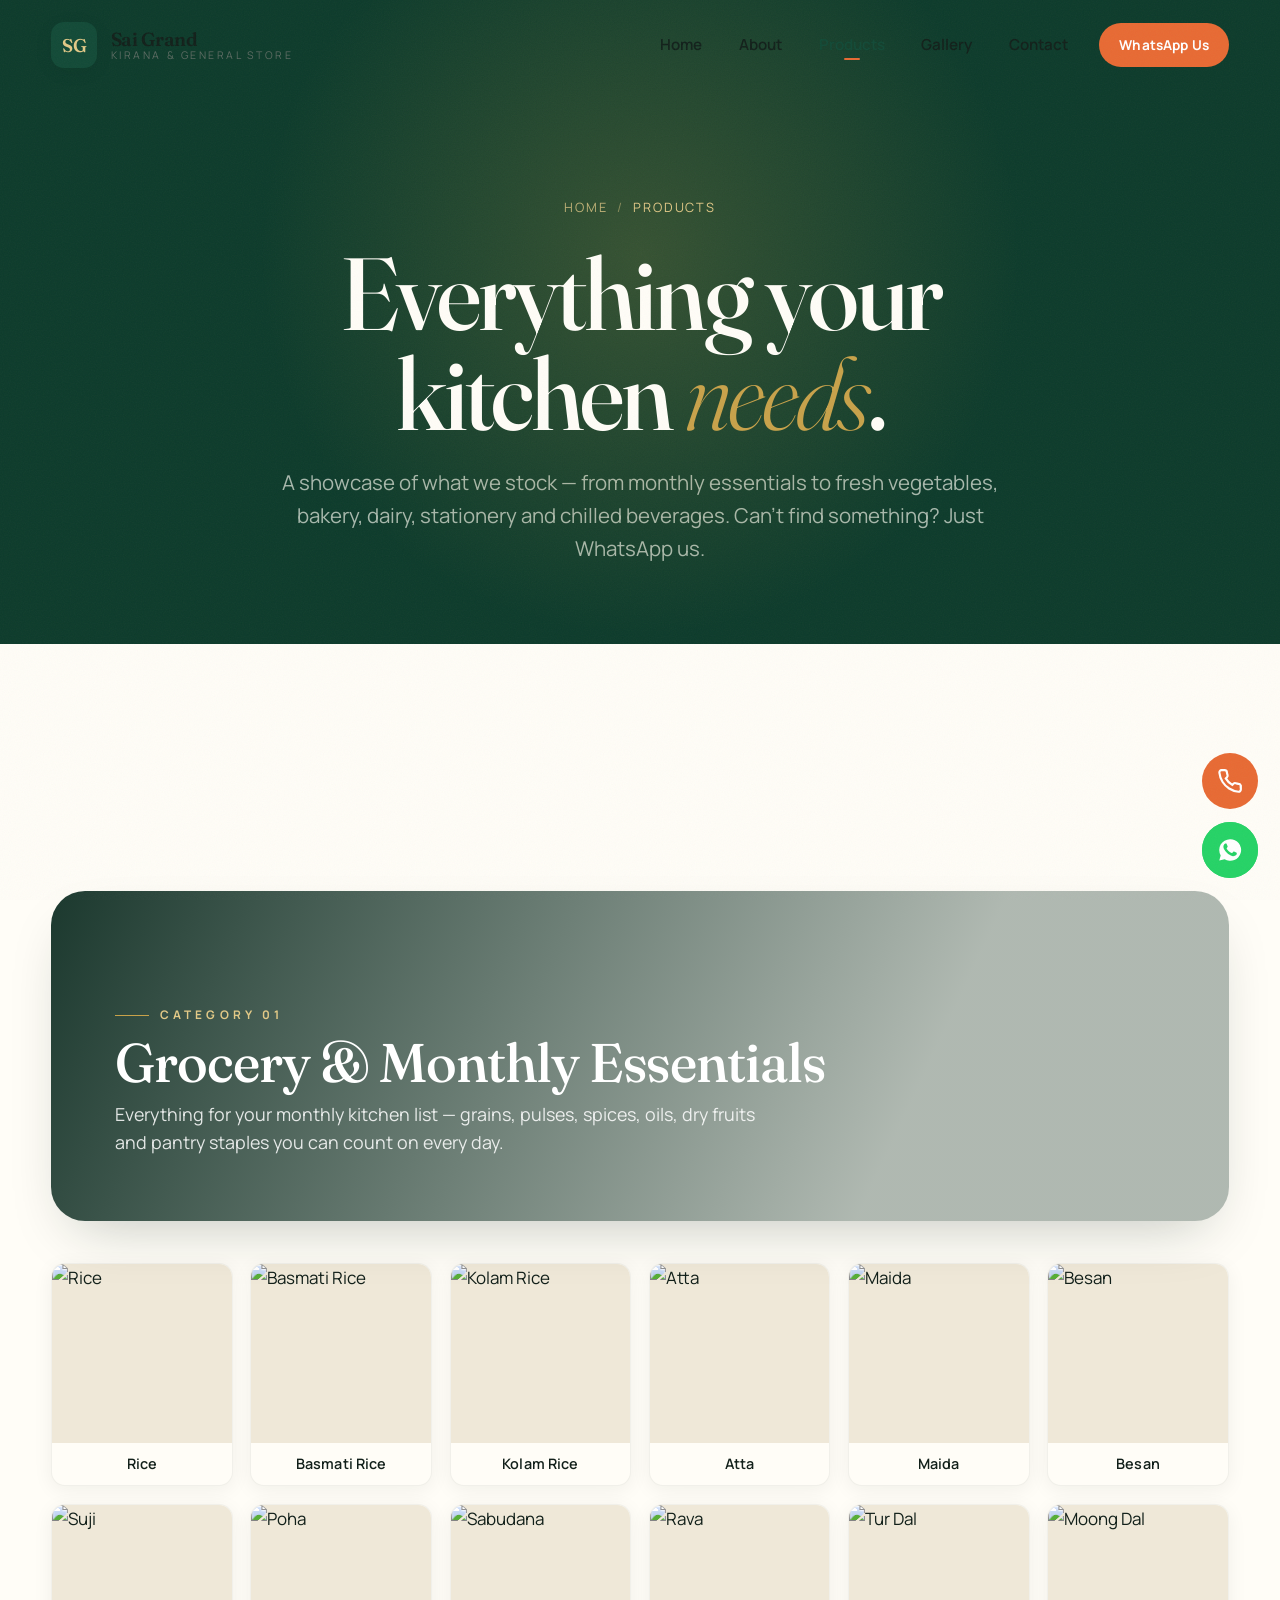
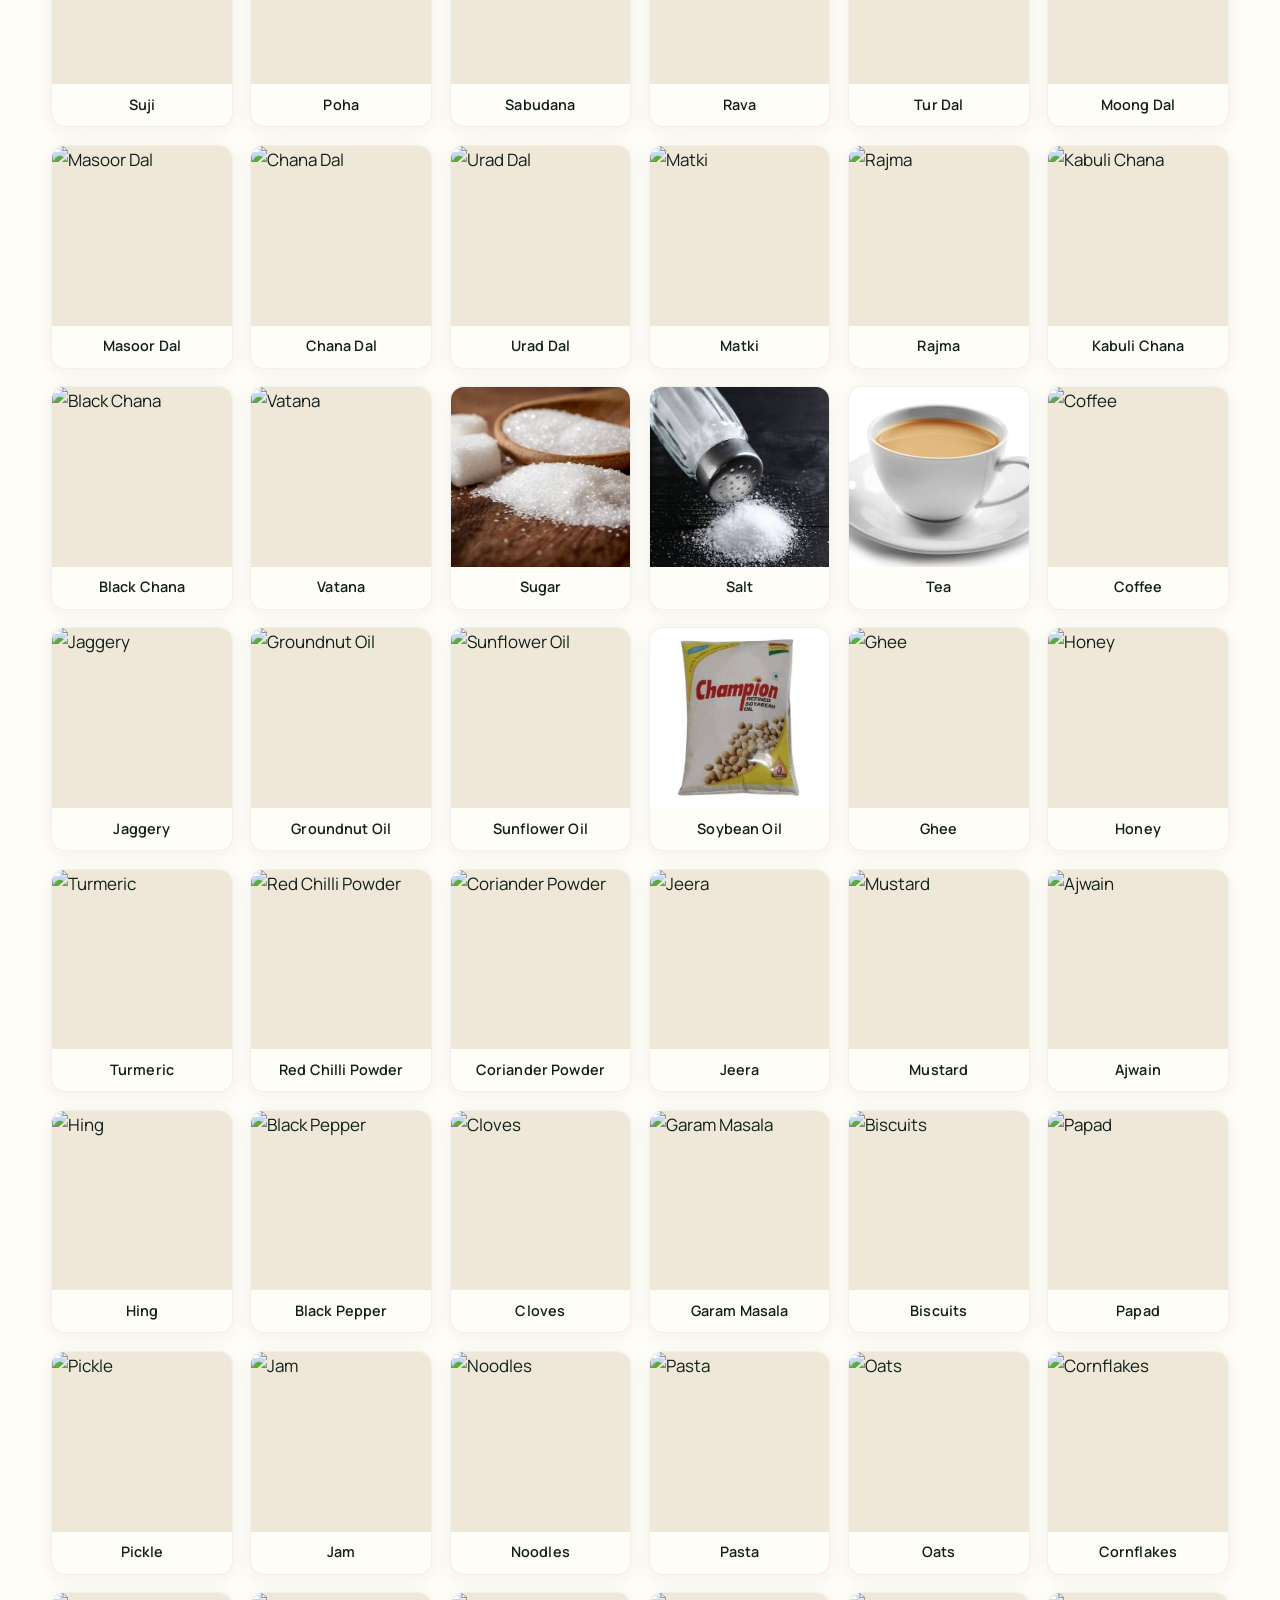
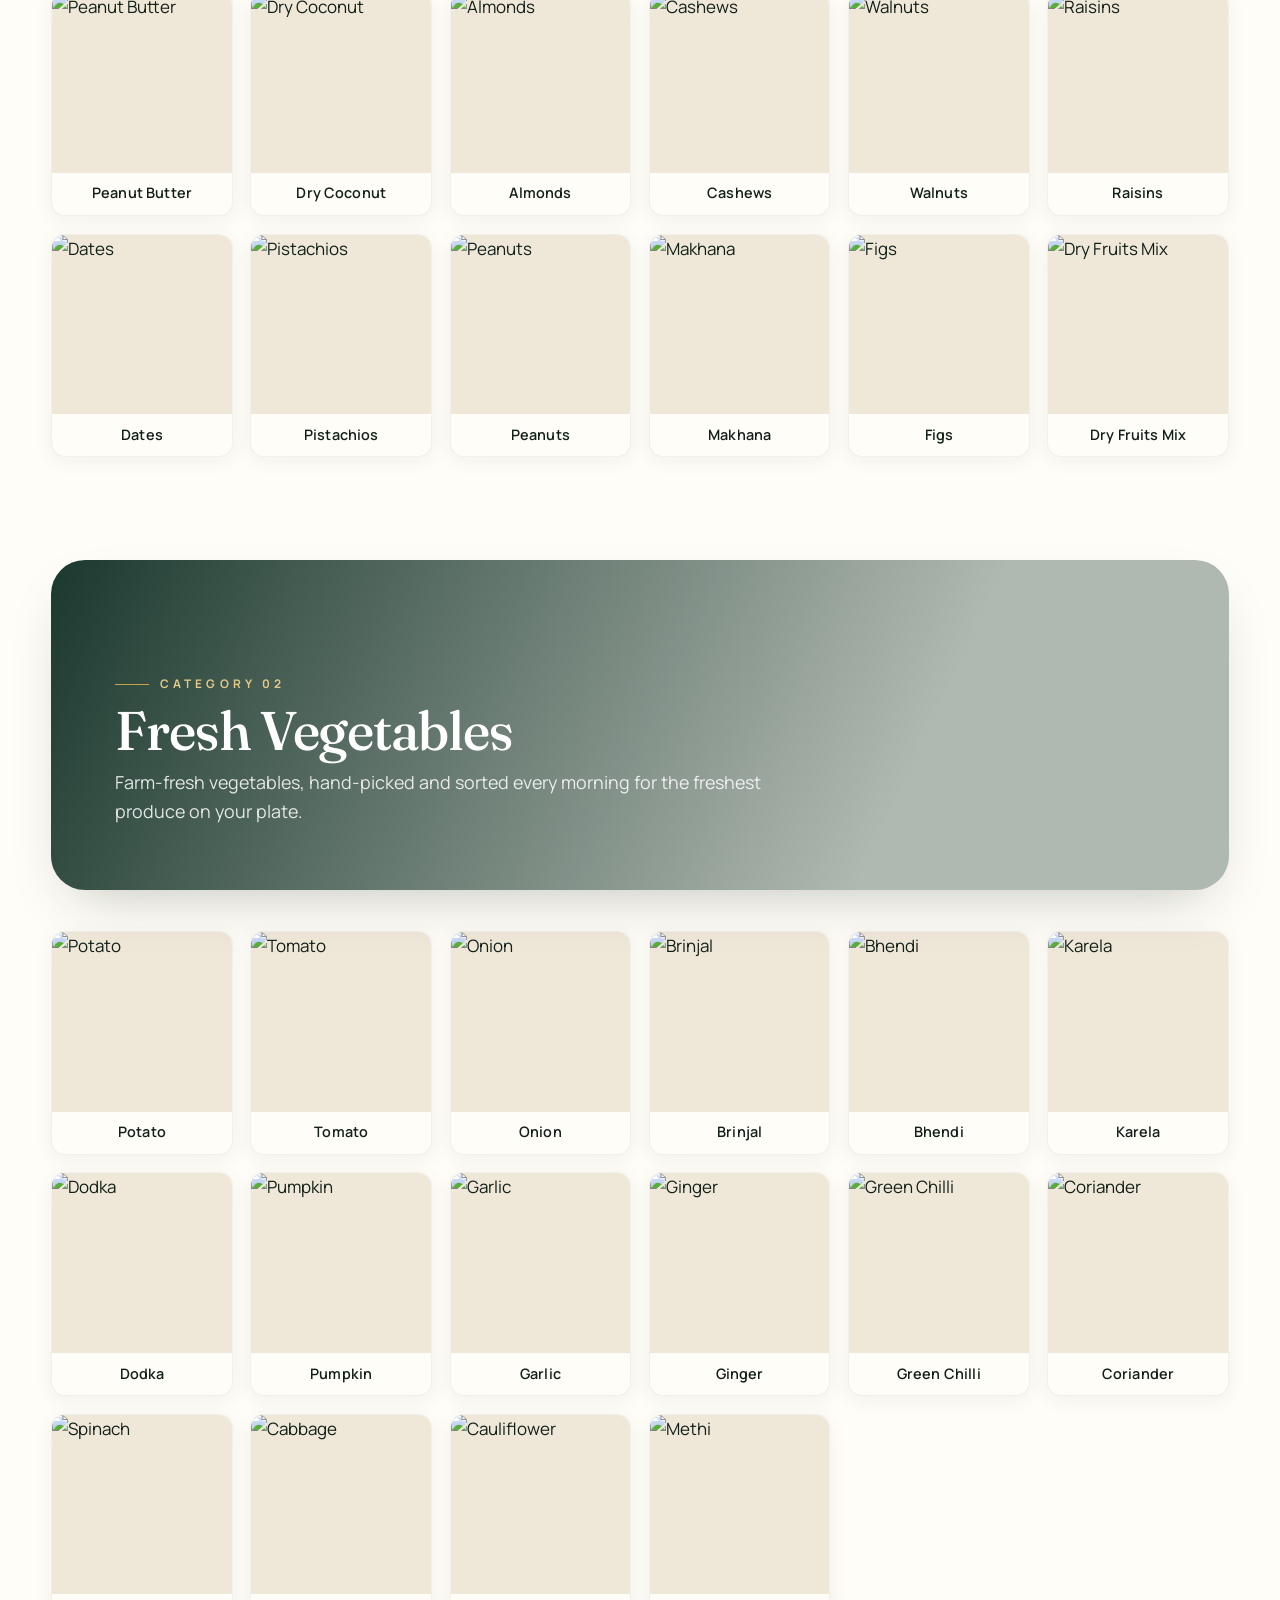
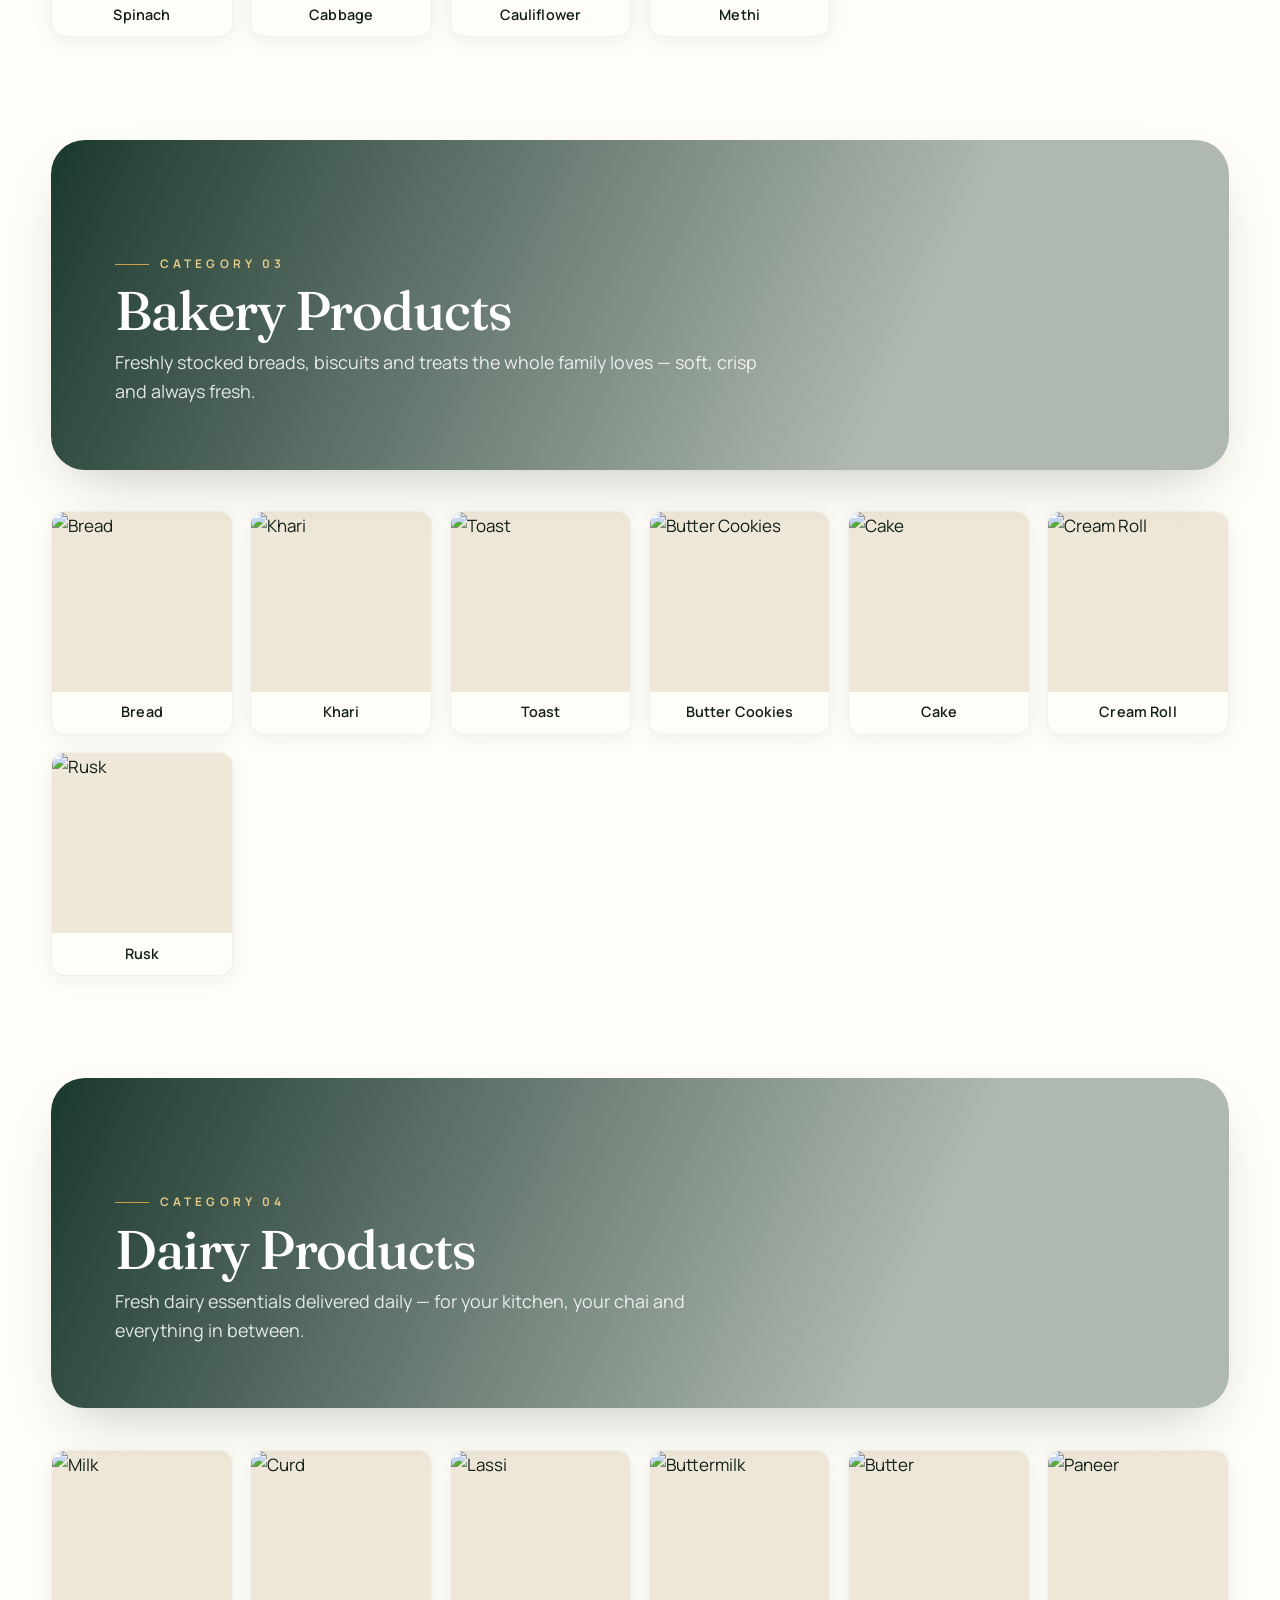
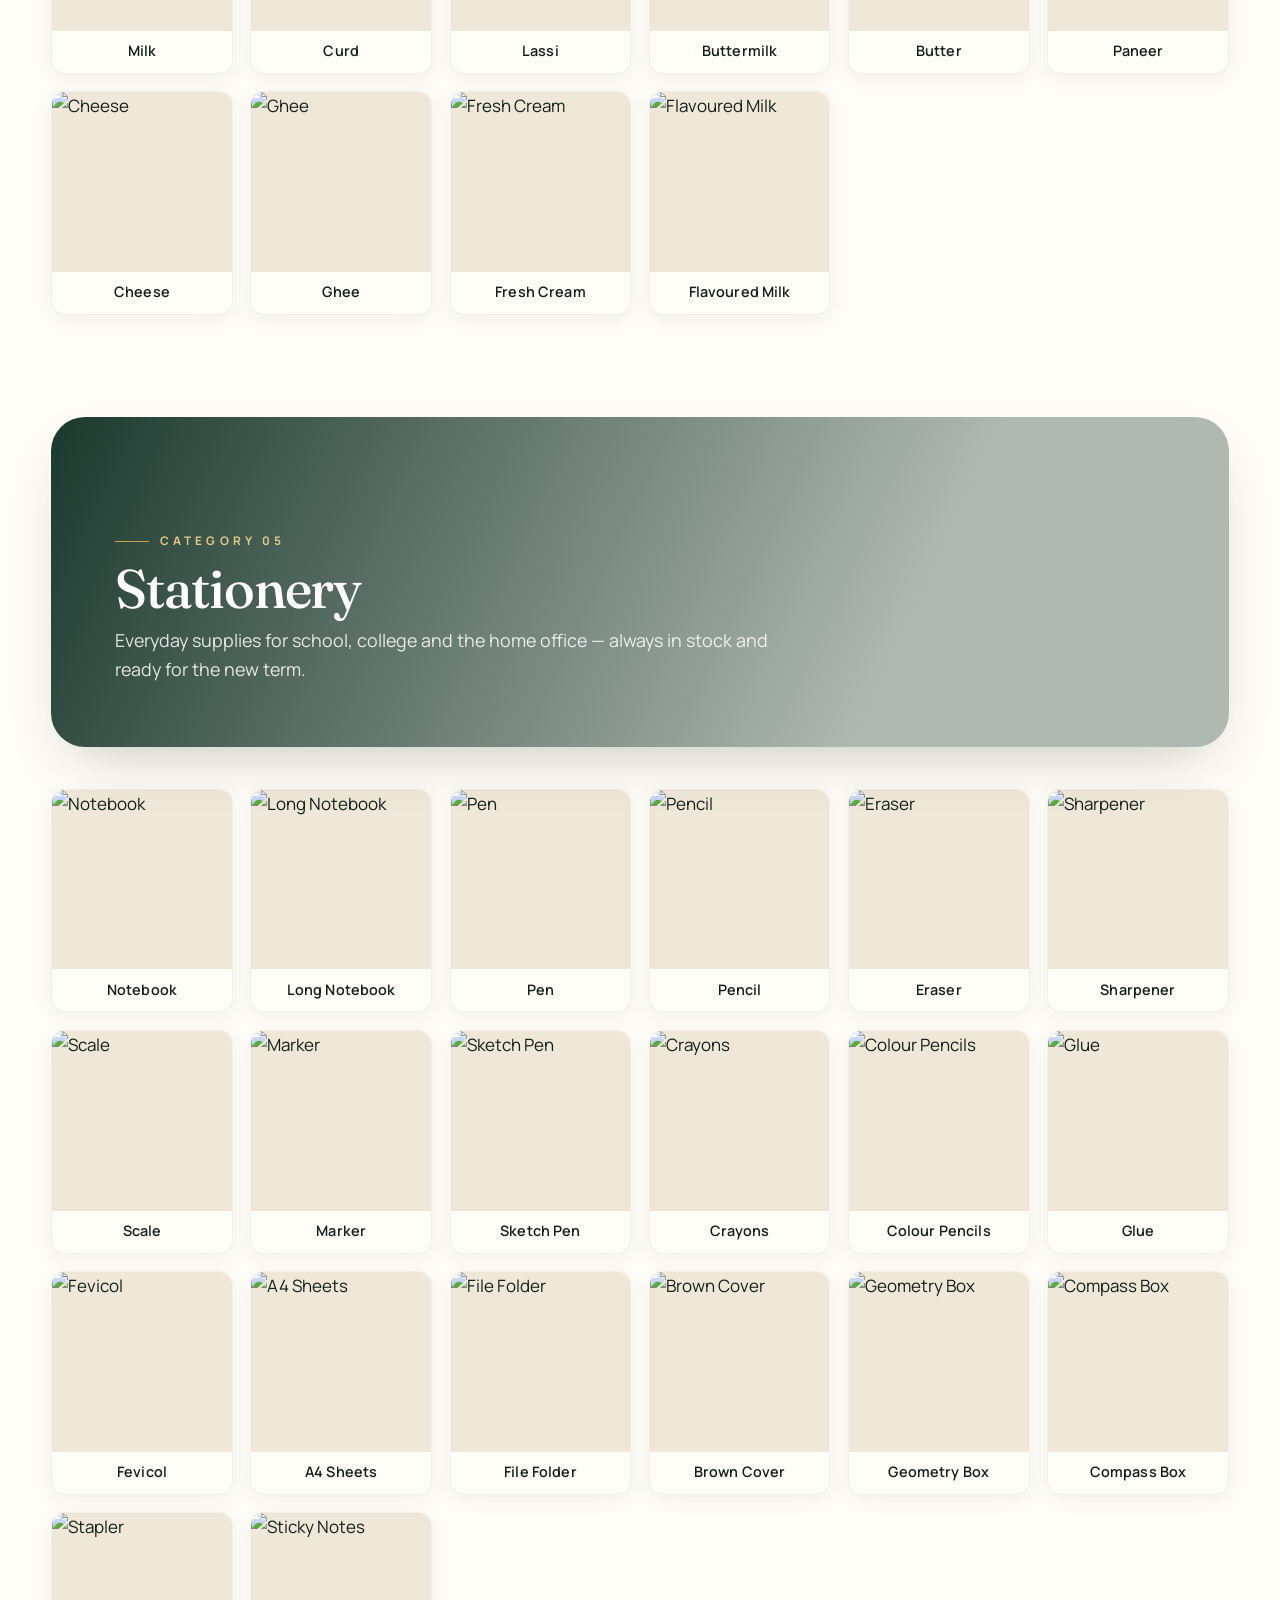
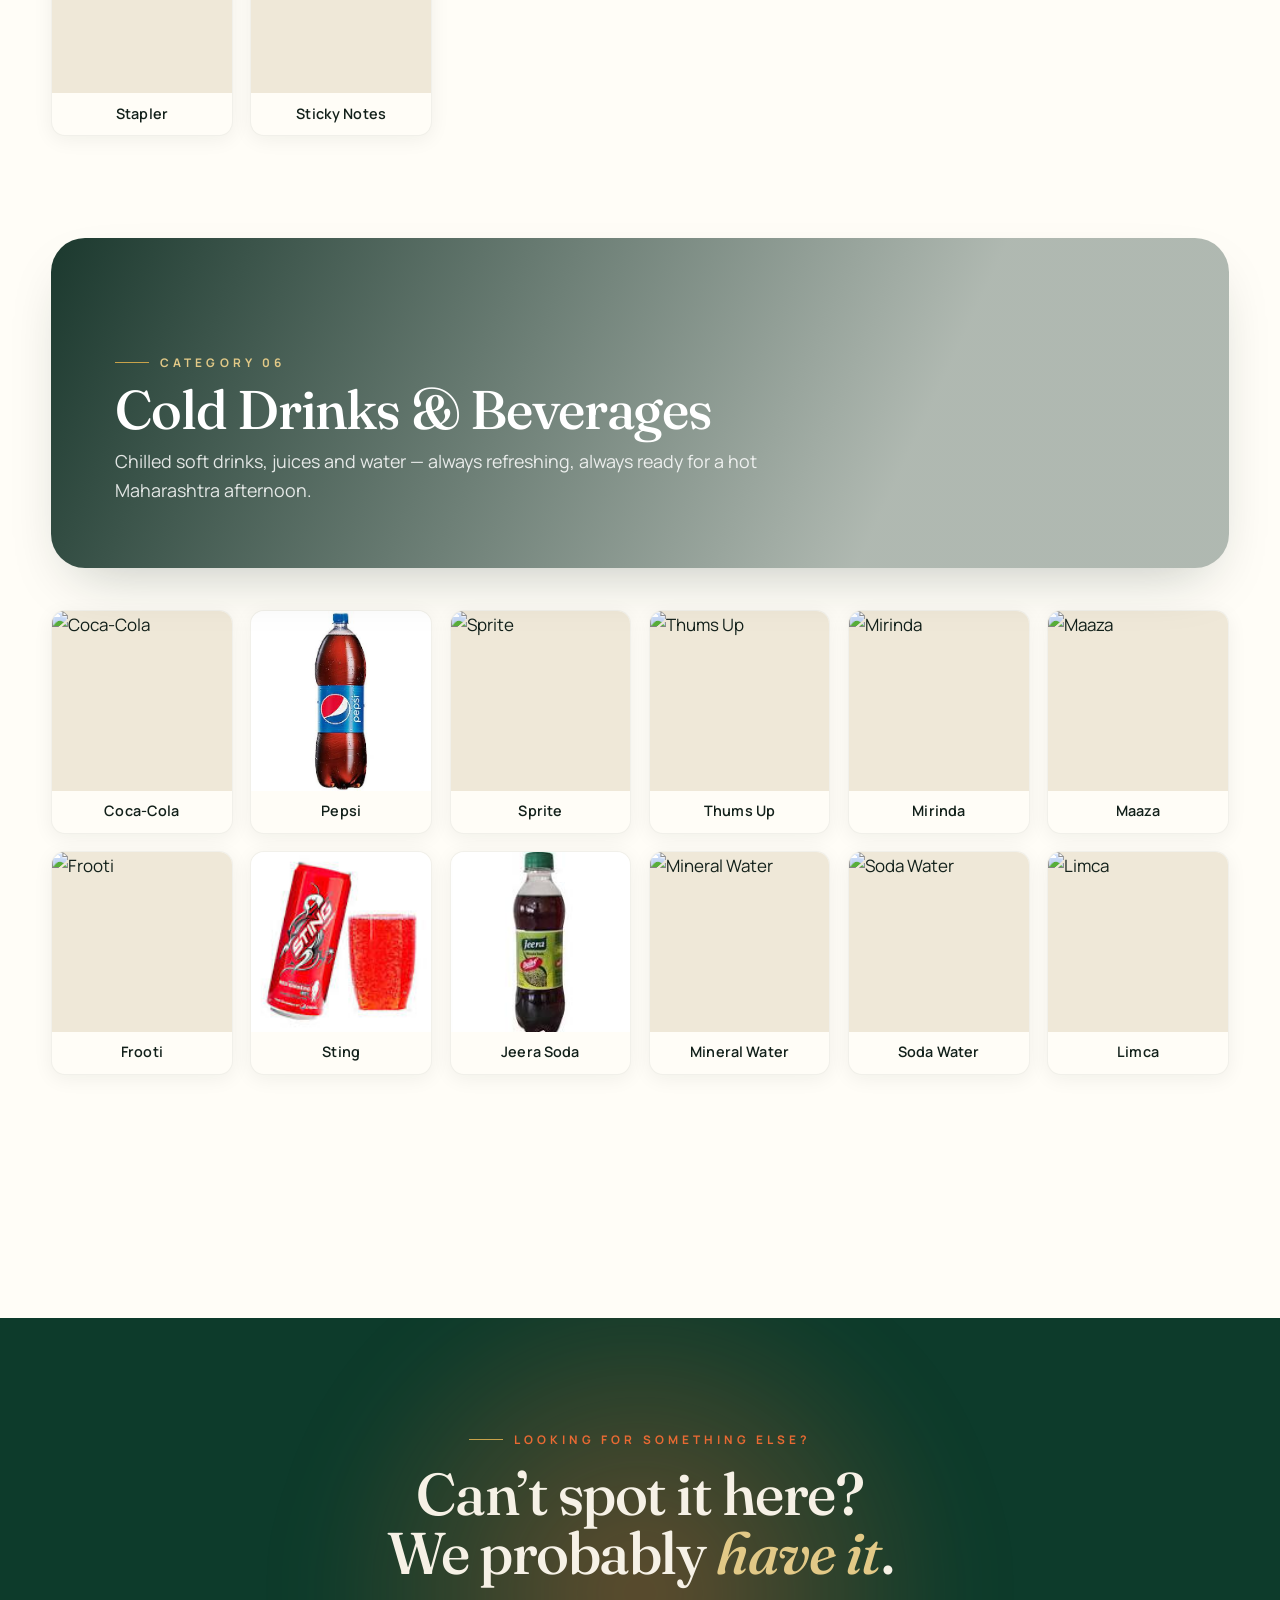
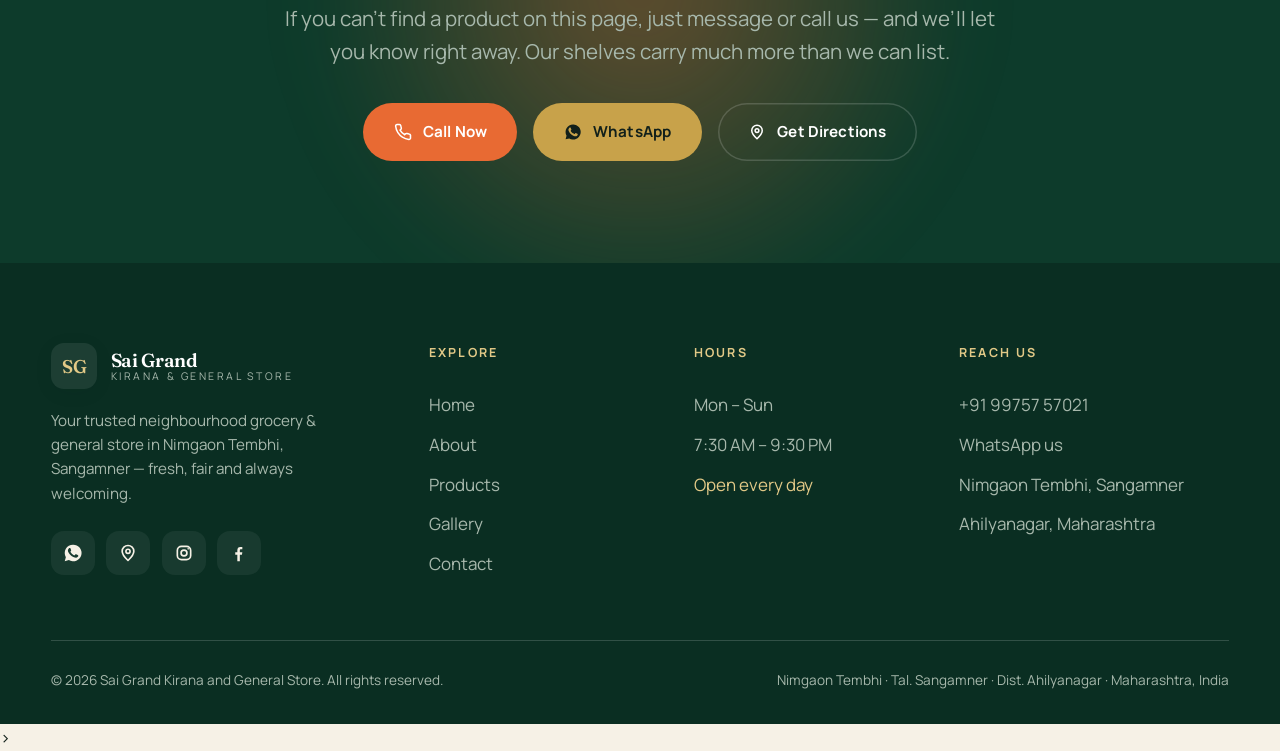
==== products.html @ e2edb41d "Initial commit - Sai Grand Kirana website" ====
<!DOCTYPE html>
<html lang="en">
<head>
<meta charset="UTF-8" />
<meta name="viewport" content="width=device-width, initial-scale=1.0" />
<title>Products | Groceries, Vegetables, Bakery, Dairy, Stationery & Beverages — Sai Grand Kirana</title>
<meta name="description" content="Browse the full range at Sai Grand Kirana and General Store, Nimgaon Tembhi, Sangamner — grocery & monthly essentials, fresh vegetables, bakery, dairy, stationery and cold drinks. Showcase only, no online ordering — call or WhatsApp +91 99757 57021." />
<meta name="theme-color" content="#0d3b2b" />
<link rel="canonical" href="https://premium-kirana-7.preview.emergentagent.com/products.html" />
<meta property="og:title" content="Products — Sai Grand Kirana and General Store" />
<meta property="og:description" content="Grocery, fresh vegetables, bakery, dairy, stationery and beverages — all under one roof." />
<meta property="og:image" content="https://images.unsplash.com/photo-1621956838481-f8f616950454?w=1100&q=80" />
<link rel="icon" href="data:image/svg+xml,%3Csvg xmlns='http://www.w3.org/2000/svg' viewBox='0 0 100 100'%3E%3Crect width='100' height='100' rx='24' fill='%23124a37'/%3E%3Ctext x='50' y='68' font-family='Georgia' font-size='52' fill='%23e2c987' text-anchor='middle'%3ES%3C/text%3E%3C/svg%3E" />
<link rel="preconnect" href="https://fonts.googleapis.com" />
<link rel="preconnect" href="https://fonts.gstatic.com" crossorigin />
<link href="https://fonts.googleapis.com/css2?family=Fraunces:ital,opsz,wght@0,9..144,300..700;1,9..144,300..600&family=Manrope:wght@300;400;500;600;700;800&display=swap" rel="stylesheet" />
<link rel="stylesheet" href="css/style.css?v=8" />
</head>
<body>
<header class="nav" id="nav">
  <div class="nav__inner container">
    <a class="brand" href="index.html" data-testid="brand-logo"><span class="brand__mark">SG</span><span class="brand__text"><b>Sai Grand</b><em>Kirana &amp; General Store</em></span></a>
    <nav class="nav__links" id="navLinks" data-testid="nav-links">
      <a href="index.html" data-testid="nav-home">Home</a>
      <a href="about.html" data-testid="nav-about">About</a>
      <a href="products.html" class="active" data-testid="nav-products">Products</a>
      <a href="gallery.html" data-testid="nav-gallery">Gallery</a>
      <a href="contact.html" data-testid="nav-contact">Contact</a>
      <a class="btn btn--sm btn--accent nav__cta" href="https://wa.me/919975757021" target="_blank" rel="noopener" data-testid="nav-whatsapp">WhatsApp Us</a>
    </nav>
    <button class="nav__toggle" id="navToggle" aria-label="Toggle menu" data-testid="nav-toggle"><span></span><span></span><span></span></button>
  </div>
</header>

<div id="scroll-content">
  <section class="page-hero" data-testid="page-hero">
    <div class="page-hero__glow"></div>
    <div class="container">
      <div class="crumbs"><a href="index.html">Home</a><span>/</span>Products</div>
      <h1 class="display">Everything your<br>kitchen <em>needs</em>.</h1>
      <p class="lead">A showcase of what we stock — from monthly essentials to fresh vegetables, bakery, dairy, stationery and chilled beverages. Can’t find something? Just WhatsApp us.</p>
    </div>
  </section>

  <section class="section section--paper" data-testid="products">
    <div class="container">
      <nav class="cat-nav" aria-label="Product categories" data-reveal>
        <a href="#cat-1" class="cat-nav__link">Grocery Essentials</a>
        <a href="#cat-2" class="cat-nav__link">Fresh Vegetables</a>
        <a href="#cat-3" class="cat-nav__link">Bakery</a>
        <a href="#cat-4" class="cat-nav__link">Dairy</a>
        <a href="#cat-5" class="cat-nav__link">Stationery</a>
        <a href="#cat-6" class="cat-nav__link">Cold Drinks</a>
      </nav>

      <!-- CATEGORY 1 -->
      <section class="pcat" id="cat-1" data-testid="category-1">
        <div class="pcat__banner" style="--img:url('https://images.unsplash.com/photo-1621956838481-f8f616950454?w=1200&q=80&auto=format&fit=crop')" data-reveal>
          <span class="eyebrow">Category 01</span>
          <h2 class="pcat__btitle">Grocery &amp; Monthly Essentials</h2>
          <p class="pcat__bdesc">Everything for your monthly kitchen list — grains, pulses, spices, oils, dry fruits and pantry staples you can count on every day.</p>
        </div>
        <div class="pcat__grid" data-reveal>
          <article class="pcard"><div class="pcard__img"><img loading="lazy" src="https://images.unsplash.com/photo-1586201375761-83865001e31c?w=500&h=500&q=80&auto=format&fit=crop" alt="Rice"></div><h3 class="pcard__name">Rice</h3></article>
          <article class="pcard"><div class="pcard__img"><img loading="lazy" src="https://images.unsplash.com/photo-1686820740687-426a7b9b2043?w=500&h=500&q=80&auto=format&fit=crop" alt="Basmati Rice"></div><h3 class="pcard__name">Basmati Rice</h3></article>
          <article class="pcard"><div class="pcard__img"><img loading="lazy" src="https://images.unsplash.com/photo-1704916029292-ec7b5976204c?w=500&h=500&q=80&auto=format&fit=crop" alt="Kolam Rice"></div><h3 class="pcard__name">Kolam Rice</h3></article>
          <article class="pcard"><div class="pcard__img"><img loading="lazy" src="https://images.pexels.com/photos/17236203/pexels-photo-17236203.jpeg?auto=compress&cs=tinysrgb&w=500&h=500&fit=crop" alt="Atta"></div><h3 class="pcard__name">Atta</h3></article>
          <article class="pcard"><div class="pcard__img"><img loading="lazy" src="https://images.unsplash.com/photo-1593095948071-474c5cc2989d?w=500&h=500&q=80&auto=format&fit=crop" alt="Maida"></div><h3 class="pcard__name">Maida</h3></article>
          <article class="pcard"><div class="pcard__img"><img loading="lazy" src="https://images.unsplash.com/photo-1627485937980-221c88ac04f9?w=500&h=500&q=80&auto=format&fit=crop" alt="Besan"></div><h3 class="pcard__name">Besan</h3></article>
          <article class="pcard"><div class="pcard__img"><img loading="lazy" src="https://images.unsplash.com/photo-1613222097523-87d3e3311c38?w=500&h=500&q=80&auto=format&fit=crop" alt="Suji"></div><h3 class="pcard__name">Suji</h3></article>
          <article class="pcard"><div class="pcard__img"><img loading="lazy" src="D:\shop\new\sai-grand-store\frontend\site\images\products\poha.jpg" alt="Poha"></div><h3 class="pcard__name">Poha</h3></article>
          <article class="pcard"><div class="pcard__img"><img loading="lazy" src="D:\shop\new\sai-grand-store\frontend\site\images\products\sabudana.jpg" alt="Sabudana"></div><h3 class="pcard__name">Sabudana</h3></article>
          <article class="pcard"><div class="pcard__img"><img loading="lazy" src="https://images.unsplash.com/photo-1704650311974-8ce378f0e8b0?w=500&h=500&q=80&auto=format&fit=crop" alt="Rava"></div><h3 class="pcard__name">Rava</h3></article>
          <article class="pcard"><div class="pcard__img"><img loading="lazy" src="https://images.unsplash.com/photo-1590517136325-5ddc364fc36f?w=500&h=500&q=80&auto=format&fit=crop" alt="Tur Dal"></div><h3 class="pcard__name">Tur Dal</h3></article>
          <article class="pcard"><div class="pcard__img"><img loading="lazy" src="https://images.unsplash.com/photo-1701166175567-2f55dd40e662?w=500&h=500&q=80&auto=format&fit=crop" alt="Moong Dal"></div><h3 class="pcard__name">Moong Dal</h3></article>
          <article class="pcard"><div class="pcard__img"><img loading="lazy" src="https://images.unsplash.com/photo-1614373532201-c40b993f0013?w=500&h=500&q=80&auto=format&fit=crop" alt="Masoor Dal"></div><h3 class="pcard__name">Masoor Dal</h3></article>
          <article class="pcard"><div class="pcard__img"><img loading="lazy" src="https://images.unsplash.com/photo-1612869538502-b5baa439abd7?w=500&h=500&q=80&auto=format&fit=crop" alt="Chana Dal"></div><h3 class="pcard__name">Chana Dal</h3></article>
          <article class="pcard"><div class="pcard__img"><img loading="lazy" src="https://images.unsplash.com/photo-1724418020207-144b3ba54d2d?w=500&h=500&q=80&auto=format&fit=crop" alt="Urad Dal"></div><h3 class="pcard__name">Urad Dal</h3></article>
          <article class="pcard"><div class="pcard__img"><img loading="lazy" src="https://images.unsplash.com/photo-1754648292956-3d34b66828d3?w=500&h=500&q=80&auto=format&fit=crop" alt="Matki"></div><h3 class="pcard__name">Matki</h3></article>
          <article class="pcard"><div class="pcard__img"><img loading="lazy" src="https://images.unsplash.com/photo-1733562256707-c13261bfd0a9?w=500&h=500&q=80&auto=format&fit=crop" alt="Rajma"></div><h3 class="pcard__name">Rajma</h3></article>
          <article class="pcard"><div class="pcard__img"><img loading="lazy" src="https://images.unsplash.com/photo-1644432757699-bb5a01e8fb0e?w=500&h=500&q=80&auto=format&fit=crop" alt="Kabuli Chana"></div><h3 class="pcard__name">Kabuli Chana</h3></article>
          <article class="pcard"><div class="pcard__img"><img loading="lazy" src="https://images.unsplash.com/photo-1591271956318-b24b5cdcfcce?w=500&h=500&q=80&auto=format&fit=crop" alt="Black Chana"></div><h3 class="pcard__name">Black Chana</h3></article>
          <article class="pcard"><div class="pcard__img"><img loading="lazy" src="https://images.unsplash.com/photo-1592394533824-9440e5d68530?w=500&h=500&q=80&auto=format&fit=crop" alt="Vatana"></div><h3 class="pcard__name">Vatana</h3></article>
          <article class="pcard"><div class="pcard__img"><img loading="lazy" src="images/products/sugar.jpg" alt="Sugar"></div><h3 class="pcard__name">Sugar</h3></article>
          <article class="pcard"><div class="pcard__img"><img loading="lazy" src="images/products/salt.jpg" alt="Salt"></div><h3 class="pcard__name">Salt</h3></article>
          <article class="pcard"><div class="pcard__img"><img loading="lazy" src="images/products/tea.jpg" alt="Tea"></div><h3 class="pcard__name">Tea</h3></article>
          <article class="pcard"><div class="pcard__img"><img loading="lazy" src="https://images.unsplash.com/photo-1509785307050-d4066910ec1e?w=500&h=500&q=80&auto=format&fit=crop" alt="Coffee"></div><h3 class="pcard__name">Coffee</h3></article>
          <article class="pcard"><div class="pcard__img"><img loading="lazy" src="D:\shop\new\sai-grand-store\frontend\site\images\products\Jaggery.jpg" alt="Jaggery"></div><h3 class="pcard__name">Jaggery</h3></article>
          <article class="pcard"><div class="pcard__img"><img loading="lazy" src="https://images.unsplash.com/photo-1707827914998-0d56ee13c161?w=500&h=500&q=80&auto=format&fit=crop" alt="Groundnut Oil"></div><h3 class="pcard__name">Groundnut Oil</h3></article>
          <article class="pcard"><div class="pcard__img"><img loading="lazy" src="D:\shop\new\sai-grand-store\frontend\site\images\products\sunfloweroil.jpg" alt="Sunflower Oil"></div><h3 class="pcard__name">Sunflower Oil</h3></article>
          <article class="pcard"><div class="pcard__img"><img loading="lazy" src="images/products/Soybean Oil.jpg" alt="Soybean Oil"></div><h3 class="pcard__name">Soybean Oil</h3></article>
          <article class="pcard"><div class="pcard__img"><img loading="lazy" src="https://images.unsplash.com/photo-1702480249957-d28c32b06678?w=500&h=500&q=80&auto=format&fit=crop" alt="Ghee"></div><h3 class="pcard__name">Ghee</h3></article>
          <article class="pcard"><div class="pcard__img"><img loading="lazy" src="https://images.unsplash.com/photo-1587049352851-8d4e89133924?w=500&h=500&q=80&auto=format&fit=crop" alt="Honey"></div><h3 class="pcard__name">Honey</h3></article>
          <article class="pcard"><div class="pcard__img"><img loading="lazy" src="https://images.pexels.com/photos/6220710/pexels-photo-6220710.jpeg?auto=compress&cs=tinysrgb&w=500&h=500&fit=crop" alt="Turmeric"></div><h3 class="pcard__name">Turmeric</h3></article>
          <article class="pcard"><div class="pcard__img"><img loading="lazy" src="https://images.unsplash.com/photo-1625921133217-8d978f7872b8?w=500&h=500&q=80&auto=format&fit=crop" alt="Red Chilli Powder"></div><h3 class="pcard__name">Red Chilli Powder</h3></article>
          <article class="pcard"><div class="pcard__img"><img loading="lazy" src="https://images.unsplash.com/photo-1566824099147-bef027d3a333?w=500&h=500&q=80&auto=format&fit=crop" alt="Coriander Powder"></div><h3 class="pcard__name">Coriander Powder</h3></article>
          <article class="pcard"><div class="pcard__img"><img loading="lazy" src="https://images.unsplash.com/photo-1701189975806-97b11541ec82?w=500&h=500&q=80&auto=format&fit=crop" alt="Jeera"></div><h3 class="pcard__name">Jeera</h3></article>
          <article class="pcard"><div class="pcard__img"><img loading="lazy" src="https://images.unsplash.com/photo-1701188542949-210beb8e382c?w=500&h=500&q=80&auto=format&fit=crop" alt="Mustard"></div><h3 class="pcard__name">Mustard</h3></article>
          <article class="pcard"><div class="pcard__img"><img loading="lazy" src="https://images.unsplash.com/photo-1547390318-1f1a4f5ed89c?w=500&h=500&q=80&auto=format&fit=crop" alt="Ajwain"></div><h3 class="pcard__name">Ajwain</h3></article>
          <article class="pcard"><div class="pcard__img"><img loading="lazy" src="https://images.unsplash.com/photo-1629705744513-03b66a5b043d?w=500&h=500&q=80&auto=format&fit=crop" alt="Hing"></div><h3 class="pcard__name">Hing</h3></article>
          <article class="pcard"><div class="pcard__img"><img loading="lazy" src="https://images.unsplash.com/photo-1649951806971-ad0e00408773?w=500&h=500&q=80&auto=format&fit=crop" alt="Black Pepper"></div><h3 class="pcard__name">Black Pepper</h3></article>
          <article class="pcard"><div class="pcard__img"><img loading="lazy" src="https://images.unsplash.com/photo-1701191310584-3f319e0e6c59?w=500&h=500&q=80&auto=format&fit=crop" alt="Cloves"></div><h3 class="pcard__name">Cloves</h3></article>
          <article class="pcard"><div class="pcard__img"><img loading="lazy" src="https://images.unsplash.com/photo-1532336414038-cf19250c5757?w=500&h=500&q=80&auto=format&fit=crop" alt="Garam Masala"></div><h3 class="pcard__name">Garam Masala</h3></article>
          <article class="pcard"><div class="pcard__img"><img loading="lazy" src="https://images.unsplash.com/photo-1726733995322-13779de0111f?w=500&h=500&q=80&auto=format&fit=crop" alt="Biscuits"></div><h3 class="pcard__name">Biscuits</h3></article>
          <article class="pcard"><div class="pcard__img"><img loading="lazy" src="https://images.unsplash.com/photo-1657299156271-d5a435dd65b0?w=500&h=500&q=80&auto=format&fit=crop" alt="Papad"></div><h3 class="pcard__name">Papad</h3></article>
          <article class="pcard"><div class="pcard__img"><img loading="lazy" src="https://images.unsplash.com/photo-1617854307432-13950e24ba07?w=500&h=500&q=80&auto=format&fit=crop" alt="Pickle"></div><h3 class="pcard__name">Pickle</h3></article>
          <article class="pcard"><div class="pcard__img"><img loading="lazy" src="https://images.unsplash.com/photo-1707092009843-2b5a919d17b0?w=500&h=500&q=80&auto=format&fit=crop" alt="Jam"></div><h3 class="pcard__name">Jam</h3></article>
          <article class="pcard"><div class="pcard__img"><img loading="lazy" src="https://images.unsplash.com/photo-1612929633738-8fe44f7ec841?w=500&h=500&q=80&auto=format&fit=crop" alt="Noodles"></div><h3 class="pcard__name">Noodles</h3></article>
          <article class="pcard"><div class="pcard__img"><img loading="lazy" src="https://images.unsplash.com/photo-1612966893103-790e549a2ab1?w=500&h=500&q=80&auto=format&fit=crop" alt="Pasta"></div><h3 class="pcard__name">Pasta</h3></article>
          <article class="pcard"><div class="pcard__img"><img loading="lazy" src="https://images.unsplash.com/photo-1638813133216-921d8866e095?w=500&h=500&q=80&auto=format&fit=crop" alt="Oats"></div><h3 class="pcard__name">Oats</h3></article>
          <article class="pcard"><div class="pcard__img"><img loading="lazy" src="https://images.unsplash.com/photo-1506368197720-c242fdaa44dc?w=500&h=500&q=80&auto=format&fit=crop" alt="Cornflakes"></div><h3 class="pcard__name">Cornflakes</h3></article>
          <article class="pcard"><div class="pcard__img"><img loading="lazy" src="https://images.unsplash.com/photo-1691480208637-6ed63aac6694?w=500&h=500&q=80&auto=format&fit=crop" alt="Peanut Butter"></div><h3 class="pcard__name">Peanut Butter</h3></article>
          <article class="pcard"><div class="pcard__img"><img loading="lazy" src="https://images.unsplash.com/photo-1560769680-ba2f3767c785?w=500&h=500&q=80&auto=format&fit=crop" alt="Dry Coconut"></div><h3 class="pcard__name">Dry Coconut</h3></article>
          <article class="pcard"><div class="pcard__img"><img loading="lazy" src="https://images.unsplash.com/photo-1631815333332-e3ffb24e2bf8?w=500&h=500&q=80&auto=format&fit=crop" alt="Almonds"></div><h3 class="pcard__name">Almonds</h3></article>
          <article class="pcard"><div class="pcard__img"><img loading="lazy" src="https://images.unsplash.com/photo-1615485925873-7ecbbe90a866?w=500&h=500&q=80&auto=format&fit=crop" alt="Cashews"></div><h3 class="pcard__name">Cashews</h3></article>
          <article class="pcard"><div class="pcard__img"><img loading="lazy" src="https://images.unsplash.com/photo-1524593656068-fbac72624bb0?w=500&h=500&q=80&auto=format&fit=crop" alt="Walnuts"></div><h3 class="pcard__name">Walnuts</h3></article>
          <article class="pcard"><div class="pcard__img"><img loading="lazy" src="https://images.unsplash.com/photo-1598111388756-b2285cca0458?w=500&h=500&q=80&auto=format&fit=crop" alt="Raisins"></div><h3 class="pcard__name">Raisins</h3></article>
          <article class="pcard"><div class="pcard__img"><img loading="lazy" src="https://images.unsplash.com/photo-1629738601425-494c3d6ba3e2?w=500&h=500&q=80&auto=format&fit=crop" alt="Dates"></div><h3 class="pcard__name">Dates</h3></article>
          <article class="pcard"><div class="pcard__img"><img loading="lazy" src="https://images.unsplash.com/photo-1502825751399-28baa9b81efe?w=500&h=500&q=80&auto=format&fit=crop" alt="Pistachios"></div><h3 class="pcard__name">Pistachios</h3></article>
          <article class="pcard"><div class="pcard__img"><img loading="lazy" src="https://images.unsplash.com/photo-1549978113-29eb25c8177f?w=500&h=500&q=80&auto=format&fit=crop" alt="Peanuts"></div><h3 class="pcard__name">Peanuts</h3></article>
          <article class="pcard"><div class="pcard__img"><img loading="lazy" src="https://images.unsplash.com/photo-1776765828683-eb5ec29711e2?w=500&h=500&q=80&auto=format&fit=crop" alt="Makhana"></div><h3 class="pcard__name">Makhana</h3></article>
          <article class="pcard"><div class="pcard__img"><img loading="lazy" src="https://images.unsplash.com/photo-1524593313283-1e092f06b2f0?w=500&h=500&q=80&auto=format&fit=crop" alt="Figs"></div><h3 class="pcard__name">Figs</h3></article>
          <article class="pcard"><div class="pcard__img"><img loading="lazy" src="https://images.unsplash.com/photo-1693812879904-b8161644ce5a?w=500&h=500&q=80&auto=format&fit=crop" alt="Dry Fruits Mix"></div><h3 class="pcard__name">Dry Fruits Mix</h3></article>
        </div>
      </section>

      <!-- CATEGORY 2 -->
      <section class="pcat" id="cat-2" data-testid="category-2">
        <div class="pcat__banner" style="--img:url('https://images.unsplash.com/photo-1557844352-761f2565b576?w=1200&q=80&auto=format&fit=crop')" data-reveal>
          <span class="eyebrow">Category 02</span>
          <h2 class="pcat__btitle">Fresh Vegetables</h2>
          <p class="pcat__bdesc">Farm-fresh vegetables, hand-picked and sorted every morning for the freshest produce on your plate.</p>
        </div>
        <div class="pcat__grid" data-reveal>
          <article class="pcard"><div class="pcard__img"><img loading="lazy" src="https://images.unsplash.com/photo-1518977676601-b53f82aba655?w=500&h=500&q=80&auto=format&fit=crop" alt="Potato"></div><h3 class="pcard__name">Potato</h3></article>
          <article class="pcard"><div class="pcard__img"><img loading="lazy" src="https://images.unsplash.com/photo-1582284540020-8acbe03f4924?w=500&h=500&q=80&auto=format&fit=crop" alt="Tomato"></div><h3 class="pcard__name">Tomato</h3></article>
          <article class="pcard"><div class="pcard__img"><img loading="lazy" src="https://images.unsplash.com/photo-1618512496248-a07fe83aa8cb?w=500&h=500&q=80&auto=format&fit=crop" alt="Onion"></div><h3 class="pcard__name">Onion</h3></article>
          <article class="pcard"><div class="pcard__img"><img loading="lazy" src="https://images.unsplash.com/photo-1659260180173-8d58b38648f8?w=500&h=500&q=80&auto=format&fit=crop" alt="Brinjal"></div><h3 class="pcard__name">Brinjal</h3></article>
          <article class="pcard"><div class="pcard__img"><img loading="lazy" src="https://images.unsplash.com/photo-1558408525-1092038389ae?w=500&h=500&q=80&auto=format&fit=crop" alt="Bhendi"></div><h3 class="pcard__name">Bhendi</h3></article>
          <article class="pcard"><div class="pcard__img"><img loading="lazy" src="https://images.unsplash.com/photo-1764415438484-b5b28e5234be?w=500&h=500&q=80&auto=format&fit=crop" alt="Karela"></div><h3 class="pcard__name">Karela</h3></article>
          <article class="pcard"><div class="pcard__img"><img loading="lazy" src="https://images.unsplash.com/photo-1776653097091-47334b767dfa?w=500&h=500&q=80&auto=format&fit=crop" alt="Dodka"></div><h3 class="pcard__name">Dodka</h3></article>
          <article class="pcard"><div class="pcard__img"><img loading="lazy" src="https://images.unsplash.com/photo-1692680919402-95fc56f99225?w=500&h=500&q=80&auto=format&fit=crop" alt="Pumpkin"></div><h3 class="pcard__name">Pumpkin</h3></article>
          <article class="pcard"><div class="pcard__img"><img loading="lazy" src="https://images.unsplash.com/photo-1540148426945-6cf22a6b2383?w=500&h=500&q=80&auto=format&fit=crop" alt="Garlic"></div><h3 class="pcard__name">Garlic</h3></article>
          <article class="pcard"><div class="pcard__img"><img loading="lazy" src="https://images.unsplash.com/photo-1630623093145-f606591c2546?w=500&h=500&q=80&auto=format&fit=crop" alt="Ginger"></div><h3 class="pcard__name">Ginger</h3></article>
          <article class="pcard"><div class="pcard__img"><img loading="lazy" src="D:\shop\new\sai-grand-store\frontend\site\images\products\Green Chilli.jpg" alt="Green Chilli"></div><h3 class="pcard__name">Green Chilli</h3></article>
          <article class="pcard"><div class="pcard__img"><img loading="lazy" src="https://images.unsplash.com/photo-1601493700603-43461216807a?w=500&h=500&q=80&auto=format&fit=crop" alt="Coriander"></div><h3 class="pcard__name">Coriander</h3></article>
          <article class="pcard"><div class="pcard__img"><img loading="lazy" src="https://images.unsplash.com/photo-1576045057995-568f588f82fb?w=500&h=500&q=80&auto=format&fit=crop" alt="Spinach"></div><h3 class="pcard__name">Spinach</h3></article>
          <article class="pcard"><div class="pcard__img"><img loading="lazy" src="https://images.pexels.com/photos/34973888/pexels-photo-34973888.jpeg?auto=compress&cs=tinysrgb&w=500" alt="Cabbage"></div><h3 class="pcard__name">Cabbage</h3></article>
          <article class="pcard"><div class="pcard__img"><img loading="lazy" src="https://images.unsplash.com/photo-1613743983303-b3e89f8a2b80?w=500&h=500&q=80&auto=format&fit=crop" alt="Cauliflower"></div><h3 class="pcard__name">Cauliflower</h3></article>
          <article class="pcard"><div class="pcard__img"><img loading="lazy" src="D:\shop\new\sai-grand-store\frontend\site\images\products\meethi.jpg" alt="Methi"></div><h3 class="pcard__name">Methi</h3></article>
        </div>
      </section>

      <!-- CATEGORY 3 -->
      <section class="pcat" id="cat-3" data-testid="category-3">
        <div class="pcat__banner" style="--img:url('https://images.unsplash.com/photo-1599819055803-717bba43890f?w=1200&q=80&auto=format&fit=crop')" data-reveal>
          <span class="eyebrow">Category 03</span>
          <h2 class="pcat__btitle">Bakery Products</h2>
          <p class="pcat__bdesc">Freshly stocked breads, biscuits and treats the whole family loves — soft, crisp and always fresh.</p>
        </div>
        <div class="pcat__grid" data-reveal>
          <article class="pcard"><div class="pcard__img"><img loading="lazy" src="https://images.unsplash.com/photo-1534620808146-d33bb39128b2?w=500&h=500&q=80&auto=format&fit=crop" alt="Bread"></div><h3 class="pcard__name">Bread</h3></article>
          <article class="pcard"><div class="pcard__img"><img loading="lazy" src="https://images.unsplash.com/photo-1608582037152-adefa9decb70?w=500&h=500&q=80&auto=format&fit=crop" alt="Khari"></div><h3 class="pcard__name">Khari</h3></article>
          <article class="pcard"><div class="pcard__img"><img loading="lazy" src="https://images.unsplash.com/photo-1612827788868-c8632040ab64?w=500&h=500&q=80&auto=format&fit=crop" alt="Toast"></div><h3 class="pcard__name">Toast</h3></article>
          <article class="pcard"><div class="pcard__img"><img loading="lazy" src="https://images.unsplash.com/photo-1511730609347-730e2da3da59?w=500&h=500&q=80&auto=format&fit=crop" alt="Butter Cookies"></div><h3 class="pcard__name">Butter Cookies</h3></article>
          <article class="pcard"><div class="pcard__img"><img loading="lazy" src="https://images.unsplash.com/photo-1517427294546-5aa121f68e8a?w=500&h=500&q=80&auto=format&fit=crop" alt="Cake"></div><h3 class="pcard__name">Cake</h3></article>
          <article class="pcard"><div class="pcard__img"><img loading="lazy" src="https://images.unsplash.com/photo-1694449052833-57aebb388474?w=500&h=500&q=80&auto=format&fit=crop" alt="Cream Roll"></div><h3 class="pcard__name">Cream Roll</h3></article>
          <article class="pcard"><div class="pcard__img"><img loading="lazy" src="https://images.unsplash.com/photo-1619095762086-66b82f914dcf?w=500&h=500&q=80&auto=format&fit=crop" alt="Rusk"></div><h3 class="pcard__name">Rusk</h3></article>
        </div>
      </section>

      <!-- CATEGORY 4 -->
      <section class="pcat" id="cat-4" data-testid="category-4">
        <div class="pcat__banner" style="--img:url('https://images.unsplash.com/photo-1772990977842-55d675ce427e?w=1200&q=80&auto=format&fit=crop')" data-reveal>
          <span class="eyebrow">Category 04</span>
          <h2 class="pcat__btitle">Dairy Products</h2>
          <p class="pcat__bdesc">Fresh dairy essentials delivered daily — for your kitchen, your chai and everything in between.</p>
        </div>
        <div class="pcat__grid" data-reveal>
          <article class="pcard"><div class="pcard__img"><img loading="lazy" src="https://images.unsplash.com/photo-1634141510639-d691d86f47be?w=500&h=500&q=80&auto=format&fit=crop" alt="Milk"></div><h3 class="pcard__name">Milk</h3></article>
          <article class="pcard"><div class="pcard__img"><img loading="lazy" src="https://images.unsplash.com/photo-1571212515416-fef01fc43637?w=500&h=500&q=80&auto=format&fit=crop" alt="Curd"></div><h3 class="pcard__name">Curd</h3></article>
          <article class="pcard"><div class="pcard__img"><img loading="lazy" src="https://images.pexels.com/photos/29684991/pexels-photo-29684991.jpeg?auto=compress&cs=tinysrgb&w=500" alt="Lassi"></div><h3 class="pcard__name">Lassi</h3></article>
          <article class="pcard"><div class="pcard__img"><img loading="lazy" src="https://images.unsplash.com/photo-1630409346699-79481a79db52?w=500&h=500&q=80&auto=format&fit=crop" alt="Buttermilk"></div><h3 class="pcard__name">Buttermilk</h3></article>
          <article class="pcard"><div class="pcard__img"><img loading="lazy" src="https://images.unsplash.com/photo-1589985270826-4b7bb135bc9d?w=500&h=500&q=80&auto=format&fit=crop" alt="Butter"></div><h3 class="pcard__name">Butter</h3></article>
          <article class="pcard"><div class="pcard__img"><img loading="lazy" src="https://images.unsplash.com/photo-1775717427684-75b886ebbfc9?w=500&h=500&q=80&auto=format&fit=crop" alt="Paneer"></div><h3 class="pcard__name">Paneer</h3></article>
          <article class="pcard"><div class="pcard__img"><img loading="lazy" src="https://images.unsplash.com/photo-1683314573422-649a3c6ad784?w=500&h=500&q=80&auto=format&fit=crop" alt="Cheese"></div><h3 class="pcard__name">Cheese</h3></article>
          <article class="pcard"><div class="pcard__img"><img loading="lazy" src="https://images.unsplash.com/photo-1573812461383-e5f8b759d12e?w=500&h=500&q=80&auto=format&fit=crop" alt="Ghee"></div><h3 class="pcard__name">Ghee</h3></article>
          <article class="pcard"><div class="pcard__img"><img loading="lazy" src="https://images.unsplash.com/photo-1633893215271-f7e1fca081ad?w=500&h=500&q=80&auto=format&fit=crop" alt="Fresh Cream"></div><h3 class="pcard__name">Fresh Cream</h3></article>
          <article class="pcard"><div class="pcard__img"><img loading="lazy" src="https://images.unsplash.com/photo-1577805947697-89e18249d767?w=500&h=500&q=80&auto=format&fit=crop" alt="Flavoured Milk"></div><h3 class="pcard__name">Flavoured Milk</h3></article>
        </div>
      </section>

      <!-- CATEGORY 5 -->
      <section class="pcat" id="cat-5" data-testid="category-5">
        <div class="pcat__banner" style="--img:url('https://images.pexels.com/photos/7657377/pexels-photo-7657377.jpeg?auto=compress&cs=tinysrgb&w=1200')" data-reveal>
          <span class="eyebrow">Category 05</span>
          <h2 class="pcat__btitle">Stationery</h2>
          <p class="pcat__bdesc">Everyday supplies for school, college and the home office — always in stock and ready for the new term.</p>
        </div>
        <div class="pcat__grid" data-reveal>
          <article class="pcard"><div class="pcard__img"><img loading="lazy" src="https://images.unsplash.com/photo-1517673132405-a56a62b18caf?w=500&h=500&q=80&auto=format&fit=crop" alt="Notebook"></div><h3 class="pcard__name">Notebook</h3></article>
          <article class="pcard"><div class="pcard__img"><img loading="lazy" src="https://images.unsplash.com/photo-1612367980327-7454a7276aa7?w=500&h=500&q=80&auto=format&fit=crop" alt="Long Notebook"></div><h3 class="pcard__name">Long Notebook</h3></article>
          <article class="pcard"><div class="pcard__img"><img loading="lazy" src="https://images.unsplash.com/photo-1759729880000-bd54465328b7?w=500&h=500&q=80&auto=format&fit=crop" alt="Pen"></div><h3 class="pcard__name">Pen</h3></article>
          <article class="pcard"><div class="pcard__img"><img loading="lazy" src="https://images.unsplash.com/photo-1667687435942-4fdff73a3ed6?w=500&h=500&q=80&auto=format&fit=crop" alt="Pencil"></div><h3 class="pcard__name">Pencil</h3></article>
          <article class="pcard"><div class="pcard__img"><img loading="lazy" src="https://images.unsplash.com/photo-1627186131254-702e182adb80?w=500&h=500&q=80&auto=format&fit=crop" alt="Eraser"></div><h3 class="pcard__name">Eraser</h3></article>
          <article class="pcard"><div class="pcard__img"><img loading="lazy" src="https://images.unsplash.com/photo-1623228639000-3c9f7908dc88?w=500&h=500&q=80&auto=format&fit=crop" alt="Sharpener"></div><h3 class="pcard__name">Sharpener</h3></article>
          <article class="pcard"><div class="pcard__img"><img loading="lazy" src="https://images.unsplash.com/photo-1550985543-49bee3167284?w=500&h=500&q=80&auto=format&fit=crop" alt="Scale"></div><h3 class="pcard__name">Scale</h3></article>
          <article class="pcard"><div class="pcard__img"><img loading="lazy" src="https://images.unsplash.com/photo-1679785580069-657e6d23698c?w=500&h=500&q=80&auto=format&fit=crop" alt="Marker"></div><h3 class="pcard__name">Marker</h3></article>
          <article class="pcard"><div class="pcard__img"><img loading="lazy" src="https://images.unsplash.com/photo-1773609689150-fcecb4f147f4?w=500&h=500&q=80&auto=format&fit=crop" alt="Sketch Pen"></div><h3 class="pcard__name">Sketch Pen</h3></article>
          <article class="pcard"><div class="pcard__img"><img loading="lazy" src="https://images.unsplash.com/photo-1647899240651-e058b736ac70?w=500&h=500&q=80&auto=format&fit=crop" alt="Crayons"></div><h3 class="pcard__name">Crayons</h3></article>
          <article class="pcard"><div class="pcard__img"><img loading="lazy" src="https://images.unsplash.com/photo-1513542789411-b6a5d4f31634?w=500&h=500&q=80&auto=format&fit=crop" alt="Colour Pencils"></div><h3 class="pcard__name">Colour Pencils</h3></article>
          <article class="pcard"><div class="pcard__img"><img loading="lazy" src="https://images.unsplash.com/photo-1587145717234-bc7fae25ed38?w=500&h=500&q=80&auto=format&fit=crop" alt="Glue"></div><h3 class="pcard__name">Glue</h3></article>
          <article class="pcard"><div class="pcard__img"><img loading="lazy" src="https://images.unsplash.com/photo-1536786724684-63545518d243?w=500&h=500&q=80&auto=format&fit=crop" alt="Fevicol"></div><h3 class="pcard__name">Fevicol</h3></article>
          <article class="pcard"><div class="pcard__img"><img loading="lazy" src="https://images.unsplash.com/photo-1646032538629-6b8647ab0761?w=500&h=500&q=80&auto=format&fit=crop" alt="A4 Sheets"></div><h3 class="pcard__name">A4 Sheets</h3></article>
          <article class="pcard"><div class="pcard__img"><img loading="lazy" src="https://images.unsplash.com/photo-1544396821-4dd40b938ad3?w=500&h=500&q=80&auto=format&fit=crop" alt="File Folder"></div><h3 class="pcard__name">File Folder</h3></article>
          <article class="pcard"><div class="pcard__img"><img loading="lazy" src="https://images.unsplash.com/photo-1709467587315-ff312abdd440?w=500&h=500&q=80&auto=format&fit=crop" alt="Brown Cover"></div><h3 class="pcard__name">Brown Cover</h3></article>
          <article class="pcard"><div class="pcard__img"><img loading="lazy" src="https://images.unsplash.com/photo-1764948620396-45f5b5fdd73e?w=500&h=500&q=80&auto=format&fit=crop" alt="Geometry Box"></div><h3 class="pcard__name">Geometry Box</h3></article>
          <article class="pcard"><div class="pcard__img"><img loading="lazy" src="https://images.unsplash.com/photo-1503789101408-444b37749472?w=500&h=500&q=80&auto=format&fit=crop" alt="Compass Box"></div><h3 class="pcard__name">Compass Box</h3></article>
          <article class="pcard"><div class="pcard__img"><img loading="lazy" src="https://images.unsplash.com/photo-1562966700-49bb28f1c62d?w=500&h=500&q=80&auto=format&fit=crop" alt="Stapler"></div><h3 class="pcard__name">Stapler</h3></article>
          <article class="pcard"><div class="pcard__img"><img loading="lazy" src="https://images.unsplash.com/photo-1580934174026-8142803ebb5b?w=500&h=500&q=80&auto=format&fit=crop" alt="Sticky Notes"></div><h3 class="pcard__name">Sticky Notes</h3></article>
        </div>
      </section>

      <!-- CATEGORY 6 -->
      <section class="pcat" id="cat-6" data-testid="category-6">
        <div class="pcat__banner" style="--img:url('https://images.pexels.com/photos/4113654/pexels-photo-4113654.jpeg?auto=compress&cs=tinysrgb&w=1200')" data-reveal>
          <span class="eyebrow">Category 06</span>
          <h2 class="pcat__btitle">Cold Drinks &amp; Beverages</h2>
          <p class="pcat__bdesc">Chilled soft drinks, juices and water — always refreshing, always ready for a hot Maharashtra afternoon.</p>
        </div>
        <div class="pcat__grid" data-reveal>
          <article class="pcard"><div class="pcard__img"><img loading="lazy" src="https://images.unsplash.com/photo-1624552184280-9e9631bbeee9?w=500&h=500&q=80&auto=format&fit=crop" alt="Coca-Cola"></div><h3 class="pcard__name">Coca-Cola</h3></article>
          <article class="pcard"><div class="pcard__img"><img loading="lazy" src="images/products/pepsi.jpg" alt="Pepsi"></div><h3 class="pcard__name">Pepsi</h3></article>
          <article class="pcard"><div class="pcard__img"><img loading="lazy" src="https://images.unsplash.com/photo-1680404005217-a441afdefe83?w=500&h=500&q=80&auto=format&fit=crop" alt="Sprite"></div><h3 class="pcard__name">Sprite</h3></article>
          <article class="pcard"><div class="pcard__img"><img loading="lazy" src="https://images.pexels.com/photos/4113654/pexels-photo-4113654.jpeg?auto=compress&cs=tinysrgb&w=500" alt="Thums Up"></div><h3 class="pcard__name">Thums Up</h3></article>
          <article class="pcard"><div class="pcard__img"><img loading="lazy" src="D:\shop\new\sai-grand-store\frontend\site\images\products\mirinda.jpg" alt="Mirinda"></div><h3 class="pcard__name">Mirinda</h3></article>
          <article class="pcard"><div class="pcard__img"><img loading="lazy" src="https://images.unsplash.com/photo-1657600704994-ea5020a66231?w=500&h=500&q=80&auto=format&fit=crop" alt="Maaza"></div><h3 class="pcard__name">Maaza</h3></article>
          <article class="pcard"><div class="pcard__img"><img loading="lazy" src="D:\shop\new\sai-grand-store\frontend\site\images\products\frooti.jpg" alt="Frooti"></div><h3 class="pcard__name">Frooti</h3></article>
          <article class="pcard"><div class="pcard__img"><img loading="lazy" src="images/products/sting.jpg" alt="Sting"></div><h3 class="pcard__name">Sting</h3></article>
          <article class="pcard"><div class="pcard__img"><img loading="lazy" src="images/products/jeera-soda.jpg" alt="Jeera Soda"></div><h3 class="pcard__name">Jeera Soda</h3></article>
          <article class="pcard"><div class="pcard__img"><img loading="lazy" src="https://images.unsplash.com/photo-1616118132534-381148898bb4?w=500&h=500&q=80&auto=format&fit=crop" alt="Mineral Water"></div><h3 class="pcard__name">Mineral Water</h3></article>
          <article class="pcard"><div class="pcard__img"><img loading="lazy" src="https://images.unsplash.com/photo-1639256150782-ecdb00b01e84?w=500&h=500&q=80&auto=format&fit=crop" alt="Soda Water"></div><h3 class="pcard__name">Soda Water</h3></article>
          <article class="pcard"><div class="pcard__img"><img loading="lazy" src="D:\shop\new\sai-grand-store\frontend\site\images\products\Limca.jpg" alt="Limca"></div><h3 class="pcard__name">Limca</h3></article>
        </div>
      </section>
    </div>
  </section>

  <section class="cta-band on-dark" data-testid="cta-band">
    <div class="cta-band__glow"></div>
    <div class="container" style="position:relative">
      <span class="eyebrow eyebrow--center" data-reveal>Looking for something else?</span>
      <h2 class="section-title" data-reveal data-delay="1" style="margin-top:1rem">Can’t spot it here?<br>We probably <em>have it</em>.</h2>
      <p class="lead" data-reveal data-delay="1" style="margin:1.2rem auto 0;color:var(--muted-light)">If you can’t find a product on this page, just message or call us — and we’ll let you know right away. Our shelves carry much more than we can list.</p>
      <div class="btn-row" data-reveal data-delay="2">
        <a class="btn btn--accent" href="tel:+919975757021" data-testid="cta-call-btn">
          <svg viewBox="0 0 24 24" fill="none" stroke="currentColor" stroke-width="2"><path d="M22 16.9v3a2 2 0 01-2.2 2 19.8 19.8 0 01-8.6-3 19.5 19.5 0 01-6-6 19.8 19.8 0 01-3-8.7A2 2 0 014.1 2h3a2 2 0 012 1.7c.1.9.3 1.8.6 2.7a2 2 0 01-.5 2.1L8.1 9.6a16 16 0 006 6l1.1-1.1a2 2 0 012.1-.5c.9.3 1.8.5 2.7.6a2 2 0 011.9 2.3z"/></svg>
          Call Now
        </a>
        <a class="btn btn--gold" href="https://wa.me/919975757021" target="_blank" rel="noopener" data-testid="cta-whatsapp-btn">
          <svg viewBox="0 0 24 24" fill="currentColor"><path d="M12 2a10 10 0 00-8.6 15l-1.3 4.8 4.9-1.3A10 10 0 1012 2zm5.9 14.2c-.2.7-1.4 1.3-2 1.4-.5.1-1.2.1-1.9-.1-.4-.1-1-.3-1.7-.6-3-1.3-5-4.4-5.1-4.6-.2-.2-1.3-1.7-1.3-3.2s.8-2.3 1.1-2.6c.3-.3.6-.4.8-.4h.6c.2 0 .4 0 .6.5l.8 2c.1.2.1.4 0 .5l-.4.6-.3.4c-.2.2-.3.4-.1.7.2.3.9 1.4 1.9 2.3 1.3 1.1 2.3 1.5 2.6 1.6.3.1.5.1.7-.1l.9-1.1c.2-.2.4-.2.6-.1l2 1c.3.1.5.2.5.4.1.2.1.9-.1 1.6z"/></svg>
          WhatsApp
        </a>
        <a class="btn btn--ghost" href="https://maps.app.goo.gl/bv4qHJWyeuJQWHgV9" target="_blank" rel="noopener" data-testid="cta-directions-btn">
          <svg viewBox="0 0 24 24" fill="none" stroke="currentColor" stroke-width="2"><path d="M12 21s-7-6.3-7-11a7 7 0 1114 0c0 4.7-7 11-7 11z" stroke-linejoin="round"/><circle cx="12" cy="10" r="2.5"/></svg>
          Get Directions
        </a>
      </div>
    </div>
  </section>

  <footer class="footer" data-testid="footer">
    <div class="container">
      <div class="footer__grid">
        <div class="footer__brand"><a class="brand" href="index.html"><span class="brand__mark">SG</span><span class="brand__text"><b style="color:#fff">Sai Grand</b><em>Kirana &amp; General Store</em></span></a><p>Your trusted neighbourhood grocery &amp; general store in Nimgaon Tembhi, Sangamner — fresh, fair and always welcoming.</p><div class="footer__social" aria-label="Follow us"><a href="https://wa.me/919975757021" target="_blank" rel="noopener" aria-label="WhatsApp"><svg viewBox="0 0 24 24" fill="currentColor"><path d="M12 2a10 10 0 00-8.6 15l-1.3 4.8 4.9-1.3A10 10 0 1012 2zm5.9 14.2c-.2.7-1.4 1.3-2 1.4-.5.1-1.2.1-1.9-.1-.4-.1-1-.3-1.7-.6-3-1.3-5-4.4-5.1-4.6-.2-.2-1.3-1.7-1.3-3.2s.8-2.3 1.1-2.6c.3-.3.6-.4.8-.4h.6c.2 0 .4 0 .6.5l.8 2c.1.2.1.4 0 .5l-.4.6-.3.4c-.2.2-.3.4-.1.7.2.3.9 1.4 1.9 2.3 1.3 1.1 2.3 1.5 2.6 1.6.3.1.5.1.7-.1l.9-1.1c.2-.2.4-.2.6-.1l2 1c.3.1.5.2.5.4.1.2.1.9-.1 1.6z"/></svg></a><a href="https://maps.app.goo.gl/bv4qHJWyeuJQWHgV9" target="_blank" rel="noopener" aria-label="Google Maps"><svg viewBox="0 0 24 24" fill="none" stroke="currentColor" stroke-width="2"><path d="M12 21s-7-6.3-7-11a7 7 0 1114 0c0 4.7-7 11-7 11z" stroke-linejoin="round"/><circle cx="12" cy="10" r="2.5"/></svg></a><a href="#" aria-label="Instagram"><svg viewBox="0 0 24 24" fill="none" stroke="currentColor" stroke-width="2"><rect x="4" y="4" width="16" height="16" rx="5"/><circle cx="12" cy="12" r="3.5"/><circle cx="17" cy="7" r="1" fill="currentColor" stroke="none"/></svg></a><a href="#" aria-label="Facebook"><svg viewBox="0 0 24 24" fill="currentColor"><path d="M13 22v-8h2.5l.5-3H13V9c0-.9.3-1.5 1.6-1.5H16V4.8C15.7 4.8 14.7 4.7 13.6 4.7 11.2 4.7 10 6.1 10 8.7V11H7.5v3H10v8h3z"/></svg></a></div></div>
        <div class="footer__col"><h5>Explore</h5><a href="index.html">Home</a><a href="about.html">About</a><a href="products.html">Products</a><a href="gallery.html">Gallery</a><a href="contact.html">Contact</a></div>
        <div class="footer__col"><h5>Hours</h5><a>Mon – Sun</a><a>7:30 AM – 9:30 PM</a><a style="color:#e2c987">Open every day</a></div>
        <div class="footer__col"><h5>Reach us</h5><a href="tel:+919975757021">+91 99757 57021</a><a href="https://wa.me/919975757021" target="_blank" rel="noopener">WhatsApp us</a><a href="https://maps.app.goo.gl/bv4qHJWyeuJQWHgV9" target="_blank" rel="noopener">Nimgaon Tembhi, Sangamner</a><a>Ahilyanagar, Maharashtra</a></div>
      </div>
      <div class="footer__bottom"><span>© <span id="year">2026</span> Sai Grand Kirana and General Store. All rights reserved.</span><span>Nimgaon Tembhi · Tal. Sangamner · Dist. Ahilyanagar · Maharashtra, India</span></div>
    </div>
  </footer>
</div>

<div class="fab" data-testid="floating-actions">
  <a class="fab__btn fab__btn--call" href="tel:+919975757021" aria-label="Call the store" data-testid="fab-call"><svg viewBox="0 0 24 24" fill="none" stroke="currentColor" stroke-width="2"><path d="M22 16.9v3a2 2 0 01-2.2 2 19.8 19.8 0 01-8.6-3 19.5 19.5 0 01-6-6 19.8 19.8 0 01-3-8.7A2 2 0 014.1 2h3a2 2 0 012 1.7c.1.9.3 1.8.6 2.7a2 2 0 01-.5 2.1L8.1 9.6a16 16 0 006 6l1.1-1.1a2 2 0 012.1-.5c.9.3 1.8.5 2.7.6a2 2 0 011.9 2.3z"/></svg></a>
  <a class="fab__btn fab__btn--wa" href="https://wa.me/919975757021" target="_blank" rel="noopener" aria-label="WhatsApp the store" data-testid="fab-whatsapp"><svg viewBox="0 0 24 24" fill="currentColor"><path d="M12 2a10 10 0 00-8.6 15l-1.3 4.8 4.9-1.3A10 10 0 1012 2zm5.9 14.2c-.2.7-1.4 1.3-2 1.4-.5.1-1.2.1-1.9-.1-.4-.1-1-.3-1.7-.6-3-1.3-5-4.4-5.1-4.6-.2-.2-1.3-1.7-1.3-3.2s.8-2.3 1.1-2.6c.3-.3.6-.4.8-.4h.6c.2 0 .4 0 .6.5l.8 2c.1.2.1.4 0 .5l-.4.6-.3.4c-.2.2-.3.4-.1.7.2.3.9 1.4 1.9 2.3 1.3 1.1 2.3 1.5 2.6 1.6.3.1.5.1.7-.1l.9-1.1c.2-.2.4-.2.6-.1l2 1c.3.1.5.2.5.4.1.2.1.9-.1 1.6z"/></svg></a>
</div>
<script src="js/main.js?v=8"></script>
</body>
</html>
>
---- css/style.css ----
/* =========================================================
   Sai Grand Kirana & General Store — Design System
   Pure CSS3. No frameworks.
   Art direction: "Editorial Provisions" — deep forest green,
   warm ivory, orange accent, gold hairlines.
   ========================================================= */

:root{
  --green-900:#0a2e22;
  --green-800:#0d3b2b;
  --green-700:#124a37;
  --green-600:#1b6b4c;
  --green-500:#2f8f63;
  --ivory:#f6f1e6;
  --ivory-2:#efe8d8;
  --paper:#fffdf7;
  --white:#ffffff;
  --orange:#e86a33;
  --orange-600:#d65a26;
  --gold:#c8a24a;
  --gold-2:#e2c987;
  --ink:#12201a;
  --muted:#5c6b62;
  --muted-light:#a7b8ac;
  --line:rgba(18,32,26,.12);
  --line-light:rgba(255,255,255,.16);

  --serif:"Fraunces",Georgia,serif;
  --sans:"Manrope",-apple-system,system-ui,sans-serif;

  --container:1240px;
  --radius:22px;
  --radius-lg:34px;
  --radius-sm:14px;

  --shadow-sm:0 4px 20px rgba(12,32,24,.06);
  --shadow:0 24px 60px -24px rgba(12,32,24,.28);
  --shadow-lg:0 40px 90px -30px rgba(12,32,24,.4);

  --ease:cubic-bezier(.16,1,.3,1);
}

*{margin:0;padding:0;box-sizing:border-box}
html{-webkit-text-size-adjust:100%;scroll-behavior:smooth}
body{
  font-family:var(--sans);
  background:var(--ivory);
  color:var(--ink);
  line-height:1.6;
  font-weight:400;
  overflow-x:hidden;
  -webkit-font-smoothing:antialiased;
  font-size:17px;
}
img{display:block;max-width:100%;height:auto}
a{color:inherit;text-decoration:none}
button{font-family:inherit;cursor:pointer;border:none;background:none;color:inherit}
::selection{background:var(--orange);color:#fff}

/* grain overlay */
body::after{
  content:"";position:fixed;inset:0;z-index:9999;pointer-events:none;opacity:.045;
  background-image:url("data:image/svg+xml,%3Csvg xmlns='http://www.w3.org/2000/svg' width='140' height='140'%3E%3Cfilter id='n'%3E%3CfeTurbulence type='fractalNoise' baseFrequency='.85' numOctaves='2'/%3E%3C/filter%3E%3Crect width='100%25' height='100%25' filter='url(%23n)'/%3E%3C/svg%3E");
}

.container{width:min(var(--container),92vw);margin-inline:auto}

/* ---------- typography ---------- */
h1,h2,h3,h4{font-family:var(--serif);font-weight:500;line-height:1.03;letter-spacing:-.02em}
.eyebrow{
  font-family:var(--sans);font-weight:700;font-size:.74rem;letter-spacing:.34em;
  text-transform:uppercase;display:inline-flex;align-items:center;gap:.7rem;color:var(--orange);
}
.eyebrow::before{content:"";width:34px;height:1px;background:var(--gold)}
.eyebrow--center{justify-content:center}
.display{
  font-family:var(--serif);font-weight:500;
  font-size:clamp(2.9rem,8vw,6.6rem);line-height:.98;letter-spacing:-.03em;
}
.display em{font-style:italic;font-weight:300;color:var(--gold)}
h2.section-title{font-size:clamp(2.1rem,4.6vw,3.7rem);line-height:1;letter-spacing:-.025em}
h2.section-title em{font-style:italic;color:var(--green-600)}
.lead{font-size:clamp(1.05rem,1.6vw,1.28rem);color:var(--muted);max-width:60ch}
.on-dark .lead{color:var(--muted-light)}
.on-dark h2.section-title em{color:var(--gold-2)}

/* ---------- buttons ---------- */
.btn{
  --bg:var(--ink);--fg:#fff;
  display:inline-flex;align-items:center;gap:.7rem;
  background:var(--bg);color:var(--fg);
  padding:1.05rem 1.9rem;border-radius:999px;
  font-weight:700;font-size:.95rem;letter-spacing:.01em;
  position:relative;overflow:hidden;isolation:isolate;
  transition:transform .5s var(--ease),box-shadow .5s var(--ease),color .4s var(--ease);
}
.btn svg{width:18px;height:18px;transition:transform .5s var(--ease)}
.btn::before{
  content:"";position:absolute;inset:0;z-index:-1;border-radius:inherit;
  background:var(--hover,var(--orange));transform:translateY(101%);transition:transform .5s var(--ease);
}
.btn:hover{transform:translateY(-3px);box-shadow:var(--shadow)}
.btn:hover::before{transform:translateY(0)}
.btn:hover svg{transform:translateX(4px)}
.btn--accent{--bg:var(--orange);--fg:#fff;--hover:var(--ink)}
.btn--green{--bg:var(--green-700);--fg:#fff;--hover:var(--orange)}
.btn--gold{--bg:var(--gold);--fg:var(--ink);--hover:var(--ink)}
.btn--gold:hover{color:#fff}
.btn--ghost{--bg:transparent;--fg:var(--ink);box-shadow:inset 0 0 0 1.5px var(--line)}
.on-dark .btn--ghost{--fg:#fff;box-shadow:inset 0 0 0 1.5px var(--line-light);--hover:#fff}
.on-dark .btn--ghost:hover{color:var(--ink)}
.btn--sm{padding:.7rem 1.25rem;font-size:.85rem}

/* ---------- navigation ---------- */
.nav{
  position:fixed;top:0;left:0;width:100%;z-index:1000;
  transition:transform .5s var(--ease),background .5s var(--ease),box-shadow .5s var(--ease),padding .5s var(--ease);
  padding:1.4rem 0;
}
.nav.scrolled{
  padding:.7rem 0;background:rgba(246,241,230,.72);
  backdrop-filter:blur(18px) saturate(1.4);-webkit-backdrop-filter:blur(18px) saturate(1.4);
  box-shadow:0 1px 0 var(--line),var(--shadow-sm);
}
.nav.hidden{transform:translateY(-100%)}
.nav__inner{display:flex;align-items:center;justify-content:space-between;gap:2rem}
.brand{display:flex;align-items:center;gap:.85rem}
.brand__mark{
  width:46px;height:46px;flex:none;border-radius:13px;display:grid;place-items:center;
  background:var(--green-700);color:var(--gold-2);font-family:var(--serif);font-weight:600;font-size:1.15rem;
  box-shadow:var(--shadow-sm);letter-spacing:-.03em;
}
.brand__text{display:flex;flex-direction:column;line-height:1.05}
.brand__text b{font-family:var(--serif);font-weight:600;font-size:1.18rem;letter-spacing:-.02em}
.brand__text em{font-style:normal;font-size:.66rem;letter-spacing:.24em;text-transform:uppercase;color:var(--muted)}
.nav__links{display:flex;align-items:center;gap:.4rem}
.nav__links>a:not(.btn){
  padding:.5rem .95rem;border-radius:999px;font-weight:600;font-size:.95rem;position:relative;
  transition:color .3s var(--ease),background .3s var(--ease);
}
.nav__links>a:not(.btn)::after{
  content:"";position:absolute;left:50%;bottom:.32rem;width:0;height:2px;background:var(--orange);
  border-radius:2px;transform:translateX(-50%);transition:width .35s var(--ease);
}
.nav__links>a:not(.btn):hover::after,.nav__links>a.active::after{width:16px}
.nav__links>a.active{color:var(--green-700)}
.nav__cta{margin-left:.6rem}
.nav__toggle{display:none;width:46px;height:46px;flex-direction:column;gap:5px;align-items:center;justify-content:center;border-radius:12px}
.nav__toggle span{width:22px;height:2px;background:var(--ink);border-radius:2px;transition:transform .4s var(--ease),opacity .3s}
.nav__toggle.open span:nth-child(1){transform:translateY(7px) rotate(45deg)}
.nav__toggle.open span:nth-child(2){opacity:0}
.nav__toggle.open span:nth-child(3){transform:translateY(-7px) rotate(-45deg)}

/* ---------- scroll content wrapper ---------- */
#scroll-content{position:relative}

/* ---------- hero ---------- */
.hero{position:relative;padding:14rem 0 5rem;overflow:hidden}
.hero__bg{
  position:absolute;inset:0;z-index:-2;
  background:radial-gradient(120% 90% at 80% 0%,var(--green-700) 0%,var(--green-900) 55%,#061d15 100%);
}
.hero__grid{
  display:grid;grid-template-columns:1.15fr .85fr;gap:3rem;align-items:end;
}
.hero__title{color:var(--ivory)}
.hero__title .display{color:var(--paper)}
.hero__title .display{line-height:1.04}
.reveal-mask{display:block;overflow:hidden;padding-bottom:.22em;margin-bottom:-.16em}
.reveal-mask>span{display:block;transform:translateY(115%);animation:lineUp 1.05s var(--ease) forwards}
.reveal-mask:nth-child(2)>span{animation-delay:.09s}
.reveal-mask:nth-child(3)>span{animation-delay:.18s}
.reveal-mask:nth-child(4)>span{animation-delay:.27s}
.hero__meta{margin-top:2.2rem;display:flex;flex-wrap:wrap;gap:1rem;opacity:0;animation:fadeUp .9s var(--ease) .55s forwards}
.hero__side{opacity:0;animation:fadeUp 1.1s var(--ease) .35s forwards}
@keyframes lineUp{to{transform:translateY(0)}}
@keyframes fadeUp{from{opacity:0;transform:translateY(26px)}to{opacity:1;transform:none}}
@keyframes fadeIn{to{opacity:1}}
.hero__card{
  position:relative;border-radius:var(--radius-lg);overflow:hidden;box-shadow:var(--shadow-lg);
  aspect-ratio:3/3.6;
}
.hero__card img{width:100%;height:100%;object-fit:cover}
.hero__badge{
  position:absolute;left:1.2rem;bottom:1.2rem;right:1.2rem;
  background:rgba(255,253,247,.9);backdrop-filter:blur(12px);
  border-radius:18px;padding:1rem 1.2rem;display:flex;align-items:center;justify-content:space-between;gap:1rem;
  box-shadow:var(--shadow-sm);
}
.hero__badge b{font-family:var(--serif);font-size:1.05rem}
.hero__badge span{font-size:.78rem;color:var(--muted);display:block}
.hero__badge .dot{width:9px;height:9px;border-radius:50%;background:var(--green-500);box-shadow:0 0 0 4px rgba(47,143,99,.25);flex:none}
.hero__scroll{
  position:absolute;left:50%;bottom:1.6rem;transform:translateX(-50%);z-index:2;
  display:flex;flex-direction:column;align-items:center;gap:.6rem;color:var(--muted-light);
  font-size:.7rem;letter-spacing:.28em;text-transform:uppercase;
}
.is-loaded .hero__scroll{opacity:1}
.hero__scroll .line{width:1px;height:44px;background:linear-gradient(var(--gold),transparent);position:relative;overflow:hidden}
.hero__scroll .line::after{content:"";position:absolute;top:-50%;left:0;width:100%;height:50%;background:var(--gold);animation:scrollDot 2s var(--ease) infinite}
@keyframes scrollDot{0%{top:-50%}60%,100%{top:100%}}
.hero__scroll{opacity:0;animation:fadeIn 1s ease 1s forwards}

/* ---------- sections ---------- */
.section{padding:clamp(5rem,10vw,9rem) 0;position:relative}
.section--dark{background:var(--green-800);color:var(--ivory)}
.section--paper{background:var(--paper)}
.section--tight{padding:clamp(3.5rem,6vw,5.5rem) 0}
.section__head{max-width:760px;margin-bottom:3.4rem}
.section__head--center{margin-inline:auto;text-align:center}
.section__head .lead{margin-top:1.2rem}

/* ---------- reveal ---------- */
[data-reveal]{opacity:0;transform:translateY(46px);transition:opacity 1s var(--ease),transform 1s var(--ease)}
[data-reveal].in-view{opacity:1;transform:none}
[data-reveal="scale"]{transform:scale(.94)}
[data-reveal="scale"].in-view{transform:none}
[data-reveal="left"]{transform:translateX(-46px)}
[data-reveal="left"].in-view{transform:none}

/* ---------- marquee ---------- */
.marquee{
  background:var(--ink);color:var(--ivory);padding:1.4rem 0;overflow:hidden;white-space:nowrap;
  border-block:1px solid rgba(255,255,255,.08);
}
.marquee__track{display:inline-flex;gap:0;animation:marquee 34s linear infinite;will-change:transform}
.marquee:hover .marquee__track{animation-play-state:paused}
.marquee__track span{
  font-family:var(--serif);font-style:italic;font-size:clamp(1.6rem,3.4vw,2.6rem);
  padding:0 2rem;display:inline-flex;align-items:center;gap:2rem;color:var(--ivory)
}
.marquee__track span::after{content:"✦";color:var(--gold);font-style:normal;font-size:.7em}
@keyframes marquee{to{transform:translateX(-50%)}}

/* ---------- stats ---------- */
.stats{display:grid;grid-template-columns:repeat(4,1fr);gap:1.5rem}
.stat{padding:2rem 0;border-top:1px solid var(--line-light)}
.stat b{font-family:var(--serif);font-size:clamp(2.6rem,5vw,4rem);font-weight:500;display:block;line-height:1;color:var(--gold-2)}
.stat span{font-size:.82rem;letter-spacing:.16em;text-transform:uppercase;color:var(--muted-light);margin-top:.7rem;display:block}

/* ---------- feature / usp cards ---------- */
.grid-3{display:grid;grid-template-columns:repeat(3,1fr);gap:1.6rem}
.grid-2{display:grid;grid-template-columns:repeat(2,1fr);gap:1.6rem}
.card{
  background:var(--paper);border-radius:var(--radius);padding:2.3rem 2rem;
  box-shadow:var(--shadow-sm);position:relative;overflow:hidden;
  transition:transform .55s var(--ease),box-shadow .55s var(--ease);
  border:1px solid rgba(18,32,26,.05);
}
.card:hover{transform:translateY(-8px);box-shadow:var(--shadow)}
.card__icon{
  width:58px;height:58px;border-radius:16px;display:grid;place-items:center;margin-bottom:1.4rem;
  background:linear-gradient(140deg,var(--green-600),var(--green-800));color:var(--gold-2);
}
.card__icon svg{width:26px;height:26px}
.card h3{font-size:1.35rem;margin-bottom:.6rem}
.card p{color:var(--muted);font-size:.98rem}
.card__num{position:absolute;top:1.2rem;right:1.5rem;font-family:var(--serif);font-style:italic;color:var(--line);font-size:2.2rem}

/* ---------- product categories ---------- */
.filters{display:flex;flex-wrap:wrap;gap:.6rem;margin-bottom:2.6rem}
.filter{
  padding:.65rem 1.35rem;border-radius:999px;font-weight:600;font-size:.9rem;
  background:transparent;box-shadow:inset 0 0 0 1.5px var(--line);color:var(--muted);
  transition:all .35s var(--ease);
}
.filter:hover{color:var(--ink)}
.filter.active{background:var(--green-700);color:#fff;box-shadow:none}
.products-grid{display:grid;grid-template-columns:repeat(3,1fr);gap:1.6rem}
.product{
  border-radius:var(--radius);overflow:hidden;background:var(--paper);box-shadow:var(--shadow-sm);
  transition:transform .55s var(--ease),box-shadow .55s var(--ease),opacity .5s var(--ease);
  border:1px solid rgba(18,32,26,.05);
}
.product.hide{display:none}
.product:hover{transform:translateY(-8px);box-shadow:var(--shadow)}
.product__media{position:relative;aspect-ratio:4/3.1;overflow:hidden}
.product__media img{width:100%;height:100%;object-fit:cover;transition:transform 1s var(--ease)}
.product:hover .product__media img{transform:scale(1.07)}
.product__tag{
  position:absolute;top:1rem;left:1rem;background:rgba(255,253,247,.92);backdrop-filter:blur(8px);
  padding:.4rem .9rem;border-radius:999px;font-size:.72rem;font-weight:700;letter-spacing:.08em;text-transform:uppercase;color:var(--green-700)
}
.product__body{padding:1.6rem}
.product__body h3{font-size:1.4rem;margin-bottom:.4rem}
.product__body p{color:var(--muted);font-size:.94rem;margin-bottom:1rem}
.product__items{display:flex;flex-wrap:wrap;gap:.4rem}
.product__items span{font-size:.76rem;padding:.3rem .7rem;border-radius:999px;background:var(--ivory-2);color:var(--muted)}

/* ---------- split / editorial ---------- */
.split{display:grid;grid-template-columns:1fr 1fr;gap:clamp(2rem,5vw,5rem);align-items:center}
.split--reverse .split__media{order:2}
.split__media{position:relative;border-radius:var(--radius-lg);overflow:hidden;box-shadow:var(--shadow);aspect-ratio:4/4.4}
.split__media img{width:100%;height:100%;object-fit:cover}
.split__media--tall{
  aspect-ratio:5/4;
  background:linear-gradient(135deg,var(--ivory-2),var(--ivory));
  display:flex;
  align-items:center;
  justify-content:center;
}
.split__media--tall img{
  width:100%;
  height:100%;
  object-fit:contain;
  object-position:center;
}
@media(max-width:860px){
  .split__media--tall{aspect-ratio:4/3}
}
@media(max-width:480px){
  .split__media--tall{aspect-ratio:3/2.4}
}
.float-card{
  position:absolute;bottom:1.4rem;right:1.4rem;background:var(--paper);border-radius:18px;padding:1.1rem 1.3rem;
  box-shadow:var(--shadow);max-width:220px
}
.float-card b{font-family:var(--serif);display:block;font-size:1.5rem;color:var(--green-700)}
.float-card span{font-size:.8rem;color:var(--muted)}

/* chapters (manifesto) */
.chapter{display:grid;grid-template-columns:auto 1fr;gap:2rem;padding:2.4rem 0;border-top:1px solid var(--line)}
.on-dark .chapter{border-top:1px solid var(--line-light)}
.chapter__num{font-family:var(--serif);font-style:italic;font-size:1.4rem;color:var(--gold)}
.chapter h3{font-size:clamp(1.5rem,2.6vw,2.1rem);margin-bottom:.6rem}
.chapter p{color:var(--muted);max-width:60ch}
.on-dark .chapter p{color:var(--muted-light)}

/* ---------- gallery ---------- */
.gallery-grid{display:grid;grid-template-columns:repeat(12,1fr);gap:1.1rem;grid-auto-flow:dense}
.gallery-item{
  position:relative;overflow:hidden;border-radius:var(--radius);cursor:pointer;box-shadow:var(--shadow-sm);
  grid-column:span 4;aspect-ratio:1/1
}
.gallery-item--wide{grid-column:span 6}
.gallery-item--tall{grid-column:span 4;aspect-ratio:3/4}
.gallery-item--big{grid-column:span 6;aspect-ratio:4/3}
.gallery-item img{width:100%;height:100%;object-fit:cover;transition:transform 1.1s var(--ease),filter .6s ease}
.gallery-item:hover img{transform:scale(1.08)}
.gallery-item::after{
  content:"";position:absolute;inset:0;background:linear-gradient(transparent 55%,rgba(10,46,34,.55));
  opacity:0;transition:opacity .5s ease
}
.gallery-item:hover::after{opacity:1}
.gallery-item__cap{
  position:absolute;left:1.1rem;bottom:1.1rem;color:#fff;font-weight:600;z-index:2;
  transform:translateY(10px);opacity:0;transition:all .5s var(--ease)
}
.gallery-item:hover .gallery-item__cap{transform:none;opacity:1}
.gallery-item__zoom{position:absolute;top:1rem;right:1rem;width:38px;height:38px;border-radius:50%;background:rgba(255,253,247,.9);display:grid;place-items:center;z-index:2;opacity:0;transform:scale(.6);transition:all .5s var(--ease)}
.gallery-item:hover .gallery-item__zoom{opacity:1;transform:none}

/* lightbox */
.lightbox{
  position:fixed;inset:0;z-index:2000;background:rgba(6,20,15,.94);backdrop-filter:blur(10px);
  display:flex;align-items:center;justify-content:center;padding:4vw;
  opacity:0;visibility:hidden;transition:opacity .5s ease,visibility .5s
}
.lightbox.open{opacity:1;visibility:visible}
.lightbox img{max-width:90vw;max-height:82vh;border-radius:16px;box-shadow:var(--shadow-lg);transform:scale(.94);transition:transform .5s var(--ease)}
.lightbox.open img{transform:scale(1)}
.lb-btn{position:absolute;color:#fff;width:56px;height:56px;border-radius:50%;display:grid;place-items:center;background:rgba(255,255,255,.08);transition:background .3s;border:1px solid rgba(255,255,255,.14)}
.lb-btn:hover{background:rgba(255,255,255,.2)}
.lb-close{top:4vw;right:4vw}
.lb-prev{left:3vw;top:50%;transform:translateY(-50%)}
.lb-next{right:3vw;top:50%;transform:translateY(-50%)}

/* ---------- info / contact ---------- */
.info-grid{display:grid;grid-template-columns:repeat(2,1fr);gap:1.2rem}
.info{
  display:flex;gap:1.1rem;padding:1.7rem;border-radius:var(--radius);background:var(--paper);
  box-shadow:var(--shadow-sm);border:1px solid rgba(18,32,26,.05);align-items:flex-start;
  transition:transform .5s var(--ease)
}
.info:hover{transform:translateY(-5px)}
.info__ic{width:50px;height:50px;flex:none;border-radius:14px;display:grid;place-items:center;background:var(--green-700);color:var(--gold-2)}
.info__ic svg{width:22px;height:22px}
.info h4{font-family:var(--sans);font-weight:700;font-size:.78rem;letter-spacing:.16em;text-transform:uppercase;color:var(--muted);margin-bottom:.35rem}
.info p{font-size:1.05rem;color:var(--ink);line-height:1.4}
.info a{color:var(--green-700);font-weight:600}

.form{display:grid;gap:1.1rem}
.field{position:relative}
.field label{font-size:.78rem;font-weight:700;letter-spacing:.1em;text-transform:uppercase;color:var(--muted);margin-bottom:.5rem;display:block}
.field input,.field textarea,.field select{
  width:100%;padding:1rem 1.15rem;border-radius:14px;background:var(--paper);
  border:1.5px solid var(--line);font-family:inherit;font-size:1rem;color:var(--ink);
  transition:border-color .3s,box-shadow .3s
}
.field textarea{resize:vertical;min-height:130px}
.field input:focus,.field textarea:focus,.field select:focus{
  outline:none;border-color:var(--green-500);box-shadow:0 0 0 4px rgba(47,143,99,.12)
}
.form-note{font-size:.85rem;color:var(--muted)}

.map-wrap{border-radius:var(--radius-lg);overflow:hidden;box-shadow:var(--shadow);border:1px solid var(--line);position:relative;min-height:340px}
.map-wrap iframe{width:100%;height:100%;min-height:420px;border:0;display:block;filter:grayscale(.2) contrast(1.05)}

/* hours table */
.hours{display:grid;gap:.2rem}
.hours__row{display:flex;justify-content:space-between;align-items:center;padding:.85rem 0;border-bottom:1px solid var(--line-light)}
.hours__row b{font-weight:600}
.hours__row .open{color:var(--green-500);font-weight:700;font-size:.85rem;display:inline-flex;align-items:center;gap:.5rem}
.hours__row .open::before{content:"";width:8px;height:8px;border-radius:50%;background:var(--green-500);box-shadow:0 0 0 4px rgba(47,143,99,.25)}

/* ---------- CTA band ---------- */
.cta-band{position:relative;padding:clamp(4rem,8vw,7rem) 0;text-align:center;overflow:hidden;background:var(--green-800);color:var(--ivory)}
.cta-band__glow{position:absolute;width:60vw;height:60vw;border-radius:50%;background:radial-gradient(circle,rgba(232,106,51,.4),transparent 60%);top:-20%;left:50%;transform:translateX(-50%);filter:blur(40px)}
.cta-band .btn-row{margin-top:2.2rem;display:flex;gap:1rem;justify-content:center;flex-wrap:wrap}

/* ---------- footer ---------- */
.footer{background:var(--green-900);color:var(--ivory);padding:5rem 0 2rem;position:relative}
.footer__grid{display:grid;grid-template-columns:1.5fr 1fr 1fr 1.2fr;gap:2.5rem}
.footer__brand .brand__mark{background:rgba(255,255,255,.08)}
.footer__brand .brand__text b{color:var(--paper)}
.footer__brand .brand__text em{color:var(--muted-light)}
.footer p{color:var(--muted-light);font-size:.95rem;margin-top:1.2rem;max-width:34ch}
.footer h5{font-family:var(--sans);font-weight:700;font-size:.78rem;letter-spacing:.18em;text-transform:uppercase;color:var(--gold-2);margin-bottom:1.3rem}
.footer__col a{display:block;color:var(--muted-light);padding:.4rem 0;transition:color .3s,padding-left .3s}
.footer__col a:hover{color:#fff;padding-left:.4rem}
.footer__bottom{margin-top:3.5rem;padding-top:1.8rem;border-top:1px solid var(--line-light);display:flex;justify-content:space-between;gap:1rem;flex-wrap:wrap;font-size:.85rem;color:var(--muted-light)}

/* ---------- floating actions ---------- */
.fab{position:fixed;right:1.4rem;bottom:1.4rem;z-index:1100;display:flex;flex-direction:column;gap:.8rem}
.fab__btn{
  width:56px;height:56px;border-radius:50%;display:grid;place-items:center;color:#fff;
  box-shadow:var(--shadow);transition:transform .4s var(--ease);position:relative
}
.fab__btn svg{width:26px;height:26px}
.fab__btn:hover{transform:scale(1.1) translateY(-2px)}
.fab__btn--wa{background:#25d366}
.fab__btn--call{background:var(--orange)}
.fab__btn--wa::after{
  content:"";position:absolute;inset:0;border-radius:50%;border:2px solid #25d366;animation:ping 2s var(--ease) infinite
}
@keyframes ping{0%{transform:scale(1);opacity:.7}80%,100%{transform:scale(1.7);opacity:0}}

/* page hero (inner pages) */
.page-hero{position:relative;padding:12rem 0 5rem;background:var(--green-800);color:var(--ivory);overflow:hidden;text-align:center}
.page-hero__glow{position:absolute;width:70vw;height:70vw;border-radius:50%;background:radial-gradient(circle,rgba(200,162,74,.22),transparent 60%);top:-30%;left:50%;transform:translateX(-50%)}
.page-hero .display{color:var(--paper);position:relative}
.page-hero .lead{margin:1.4rem auto 0;color:var(--muted-light)}
.crumbs{position:relative;display:inline-flex;gap:.6rem;font-size:.8rem;letter-spacing:.14em;text-transform:uppercase;color:var(--gold-2);margin-bottom:1.6rem}
.crumbs a{opacity:.8}
.crumbs span{opacity:.5}

/* ---------- responsive ---------- */
@media(max-width:1024px){
  .hero__grid{grid-template-columns:1fr;gap:2.5rem}
  .hero__side{max-width:420px}
  .footer__grid{grid-template-columns:1fr 1fr;gap:2rem}
  .stats{grid-template-columns:repeat(2,1fr)}
}
@media(max-width:860px){
  body{font-size:16px}
  .nav__links{
    position:fixed;top:0;right:0;height:100dvh;width:min(80vw,340px);
    flex-direction:column;align-items:flex-start;justify-content:center;gap:.4rem;padding:2.5rem;
    background:var(--green-800);color:var(--ivory);
    transform:translateX(100%);transition:transform .55s var(--ease);box-shadow:var(--shadow-lg)
  }
  .nav__links.open{transform:translateX(0)}
  .nav__links>a:not(.btn){color:#fff;font-size:1.6rem;font-family:var(--serif);padding:.6rem 0}
  .nav__links>a:not(.btn)::after{display:none}
  .nav__cta{margin:1rem 0 0}
  .nav__toggle{display:flex}
  .grid-3,.products-grid,.info-grid,.split,.grid-2{grid-template-columns:1fr}
  .split--reverse .split__media{order:0}
  .gallery-grid{grid-template-columns:repeat(2,1fr)}
  .gallery-item,.gallery-item--wide,.gallery-item--tall,.gallery-item--big{grid-column:span 1;aspect-ratio:1/1}
  .hero{padding:9rem 0 4rem}
  .page-hero{padding:9rem 0 4rem}
  .stats{grid-template-columns:1fr 1fr}
  .lb-prev{left:1rem}.lb-next{right:1rem}
}
@media(max-width:480px){
  .stats{grid-template-columns:1fr;gap:0}
  .cta-band .btn-row{flex-direction:column}
  .cta-band .btn{justify-content:center}
}
@media(prefers-reduced-motion:reduce){
  *{animation:none!important;transition:none!important}
  .reveal-mask>span{transform:none}
  .hero__meta,.hero__side,.hero__scroll{opacity:1!important;transform:none!important}
  [data-reveal]{opacity:1;transform:none}
}

/* ============================================================
   LUXURY UPGRADE (v6) — Home page enhancements
   ============================================================ */
.section{padding:clamp(5.5rem,11vw,10rem) 0}
.nav__inner{gap:2.4rem}

/* hero subheading + floating orbs */
.hero__sub{margin-top:1.6rem;max-width:46ch;font-size:clamp(1.05rem,1.5vw,1.28rem);line-height:1.6;color:rgba(246,241,230,.82);opacity:0;animation:fadeUp .9s var(--ease) .45s forwards}
.hero__orb{position:absolute;border-radius:50%;filter:blur(60px);opacity:.55;pointer-events:none}
.hero__orb--1{width:38vw;height:38vw;background:radial-gradient(circle,rgba(47,143,99,.55),transparent 70%);top:-10%;left:-8%;animation:orbFloatA 20s ease-in-out infinite}
.hero__orb--2{width:28vw;height:28vw;background:radial-gradient(circle,rgba(232,106,51,.32),transparent 70%);bottom:-12%;right:6%;animation:orbFloatB 26s ease-in-out infinite}
.hero__orb--3{width:22vw;height:22vw;background:radial-gradient(circle,rgba(200,162,74,.3),transparent 70%);top:28%;right:-6%;animation:orbFloatA 30s ease-in-out infinite}
@keyframes orbFloatA{0%,100%{transform:translate(0,0)}50%{transform:translate(4%,6%)}}
@keyframes orbFloatB{0%,100%{transform:translate(0,0)}50%{transform:translate(-5%,-5%)}}

/* product category icon badge + spacing */
.products-grid{gap:2rem;row-gap:3.4rem}
.product__body{position:relative}
.product--icon .product__body{padding-top:2.7rem}
.product__icon{position:absolute;top:-30px;left:1.6rem;width:60px;height:60px;border-radius:17px;background:var(--paper);display:grid;place-items:center;color:var(--green-700);box-shadow:var(--shadow);border:1px solid var(--line);transition:transform .5s var(--ease),color .5s var(--ease)}
.product__icon svg{width:28px;height:28px}
.product:hover .product__icon{transform:translateY(-4px) rotate(-4deg);color:var(--orange)}

/* featured brands */
.brands{background:var(--paper);border-block:1px solid var(--line)}
.brands__label{text-align:center;font-size:.76rem;letter-spacing:.28em;text-transform:uppercase;color:var(--muted);margin-bottom:2rem}
.brands__row{display:flex;flex-wrap:wrap;justify-content:center;align-items:center;gap:1.2rem 3.2rem}
.brands__row span{font-family:var(--serif);font-style:italic;font-weight:500;font-size:clamp(1.4rem,2.6vw,2.1rem);color:var(--muted);opacity:.55;transition:opacity .4s var(--ease),color .4s var(--ease),transform .4s var(--ease)}
.brands__row span:hover{opacity:1;color:var(--green-700);transform:translateY(-4px)}

/* customer reviews */
.reviews-grid{display:grid;grid-template-columns:repeat(3,1fr);gap:1.6rem}
.review{background:var(--paper);border-radius:var(--radius);padding:2.1rem;box-shadow:var(--shadow-sm);border:1px solid rgba(18,32,26,.05);display:flex;flex-direction:column;gap:1rem;transition:transform .5s var(--ease),box-shadow .5s var(--ease)}
.review:hover{transform:translateY(-7px);box-shadow:var(--shadow)}
.review__stars{color:var(--gold);letter-spacing:.18em;font-size:1.05rem}
.review__text{color:var(--ink);font-size:1.02rem;line-height:1.65;flex:1}
.review__author{display:flex;align-items:center;gap:.9rem;margin-top:.3rem}
.review__avatar{width:48px;height:48px;flex:none;border-radius:50%;background:linear-gradient(140deg,var(--green-600),var(--green-800));color:var(--gold-2);display:grid;place-items:center;font-family:var(--serif);font-size:1.25rem}
.review__author b{display:block;font-weight:700;font-size:.98rem}
.review__author>div span{font-size:.82rem;color:var(--muted)}
.review__src{margin-left:auto;font-size:.72rem;font-weight:700;letter-spacing:.06em;text-transform:uppercase;color:var(--muted);display:inline-flex;align-items:center;gap:.4rem}
.review__src::before{content:"G";width:22px;height:22px;border-radius:50%;background:#fff;box-shadow:var(--shadow-sm);color:#4285F4;display:grid;place-items:center;font-weight:800;font-size:.72rem}

/* gallery preview — masonry */
.gallery-preview-grid{column-count:3;column-gap:1.2rem;margin-top:2.6rem}
.gp{display:block;break-inside:avoid;margin-bottom:1.2rem;border-radius:var(--radius);overflow:hidden;position:relative;box-shadow:var(--shadow-sm)}
.gp img{width:100%;height:auto;display:block;transition:transform 1s var(--ease)}
.gp:hover img{transform:scale(1.07)}
.gp::after{content:"";position:absolute;inset:0;background:linear-gradient(transparent 55%,rgba(10,46,34,.6));opacity:0;transition:opacity .5s ease}
.gp:hover::after{opacity:1}
.gp__cap{position:absolute;left:1.1rem;bottom:1.1rem;color:#fff;font-weight:600;z-index:2;opacity:0;transform:translateY(10px);transition:all .5s var(--ease)}
.gp:hover .gp__cap{opacity:1;transform:none}

/* footer social */
.footer__social{display:flex;gap:.7rem;margin-top:1.6rem}
.footer__social a{width:44px;height:44px;border-radius:13px;background:rgba(255,255,255,.06);display:grid;place-items:center;color:var(--ivory);transition:background .35s var(--ease),transform .35s var(--ease),color .35s var(--ease)}
.footer__social a:hover{background:var(--gold);color:var(--green-900);transform:translateY(-3px)}
.footer__social svg{width:20px;height:20px}

@media(max-width:860px){
  .reviews-grid{grid-template-columns:1fr}
  .gallery-preview-grid{column-count:2}
  .brands__row{gap:1rem 1.8rem}
}
@media(max-width:560px){.gallery-preview-grid{column-count:1}}

/* ============================================================
   PRODUCTS PAGE — premium category showcase (v7)
   ============================================================ */
.cat-nav{display:flex;flex-wrap:wrap;justify-content:center;gap:.6rem;margin-bottom:4rem}
.cat-nav__link{padding:.6rem 1.25rem;border-radius:999px;font-weight:600;font-size:.88rem;color:var(--muted);box-shadow:inset 0 0 0 1.5px var(--line);transition:all .35s var(--ease)}
.cat-nav__link:hover{color:#fff;background:var(--green-700);box-shadow:none;transform:translateY(-2px)}
.cats{display:flex;flex-direction:column;gap:clamp(4rem,8vw,7rem)}
.cat{display:grid;grid-template-columns:1fr 1fr;gap:clamp(2rem,5vw,4.5rem);align-items:center;scroll-margin-top:110px}
.cat--reverse .cat__media{order:2}
.cat__media{position:relative;border-radius:var(--radius-lg);overflow:hidden;box-shadow:var(--shadow);aspect-ratio:4/3.3}
.cat__media img{width:100%;height:100%;object-fit:cover;transition:transform 1.1s var(--ease)}
.cat:hover .cat__media img{transform:scale(1.06)}
.cat__num{position:absolute;top:1.2rem;left:1.4rem;font-family:var(--serif);font-style:italic;font-size:2.4rem;color:#fff;text-shadow:0 2px 20px rgba(6,20,15,.5);z-index:2}
.cat__head{display:flex;align-items:center;gap:1.1rem;margin-bottom:1.3rem}
.cat__icon{width:62px;height:62px;flex:none;border-radius:18px;display:grid;place-items:center;background:linear-gradient(140deg,var(--green-600),var(--green-800));color:var(--gold-2);box-shadow:var(--shadow-sm);transition:transform .5s var(--ease)}
.cat__icon svg{width:29px;height:29px}
.cat:hover .cat__icon{transform:translateY(-4px) rotate(-5deg)}
.cat__title{font-size:clamp(1.8rem,3.2vw,2.6rem);line-height:1.02}
.cat__desc{color:var(--muted);font-size:1.05rem;max-width:52ch;margin-bottom:1.7rem}
.cat__chips{display:flex;flex-wrap:wrap;gap:.7rem}
.cat__chips span{
  padding:.6rem 1.15rem;border-radius:999px;font-weight:600;font-size:.92rem;color:var(--green-800);
  background:var(--paper);box-shadow:inset 0 0 0 1.5px var(--line),var(--shadow-sm);
  transition:transform .35s var(--ease),background .35s var(--ease),color .35s var(--ease),box-shadow .35s var(--ease);
}
.cat__chips span:hover{transform:translateY(-3px);background:var(--green-700);color:#fff;box-shadow:0 12px 26px -12px rgba(18,74,55,.6)}
@media(max-width:860px){
  .cat{grid-template-columns:1fr;gap:1.8rem}
  .cat--reverse .cat__media{order:0}
  .cat-nav{margin-bottom:2.8rem}
}

/* ============================================================
   PRODUCTS PAGE v8 — category banners + product image cards
   ============================================================ */
.pcat{margin-bottom:clamp(4rem,8vw,7rem);scroll-margin-top:110px}
.pcat__banner{position:relative;border-radius:var(--radius-lg);overflow:hidden;padding:clamp(2.2rem,5vw,4rem);min-height:clamp(220px,26vw,330px);display:flex;flex-direction:column;justify-content:flex-end;color:#fff;margin-bottom:2.6rem;box-shadow:var(--shadow)}
.pcat__banner::before{content:"";position:absolute;inset:0;background-size:cover;background-position:center;background-image:var(--img);transform:scale(1.04);transition:transform 1.4s var(--ease)}
.pcat:hover .pcat__banner::before{transform:scale(1.12)}
.pcat__banner::after{content:"";position:absolute;inset:0;background:linear-gradient(115deg,rgba(8,40,29,.92),rgba(8,40,29,.32) 72%)}
.pcat__banner>*{position:relative;z-index:2}
.pcat__banner .eyebrow{color:var(--gold-2)}
.pcat__btitle{font-family:var(--serif);font-weight:500;font-size:clamp(2rem,4.4vw,3.4rem);line-height:1.02;margin:.6rem 0 .6rem;letter-spacing:-.02em}
.pcat__bdesc{max-width:60ch;color:rgba(255,255,255,.85);font-size:clamp(1rem,1.4vw,1.15rem)}
.pcat__grid{display:grid;grid-template-columns:repeat(6,1fr);gap:1.1rem}
.pcard{background:var(--paper);border-radius:var(--radius-sm);overflow:hidden;box-shadow:var(--shadow-sm);border:1px solid rgba(18,32,26,.06);transition:transform .5s var(--ease),box-shadow .5s var(--ease)}
.pcard:hover{transform:translateY(-6px);box-shadow:var(--shadow)}
.pcard__img{aspect-ratio:1/1;overflow:hidden;background:var(--ivory-2)}
.pcard__img img{width:100%;height:100%;object-fit:cover;transition:transform .9s var(--ease)}
.pcard:hover .pcard__img img{transform:scale(1.09)}
.pcard__name{font-family:var(--sans);font-weight:600;font-size:.9rem;text-align:center;padding:.85rem .5rem;color:var(--ink);letter-spacing:.01em}
@media(max-width:1100px){.pcat__grid{grid-template-columns:repeat(4,1fr)}}
@media(max-width:760px){.pcat__grid{grid-template-columns:repeat(3,1fr)}}
@media(max-width:520px){.pcat__grid{grid-template-columns:repeat(2,1fr);gap:.85rem}}
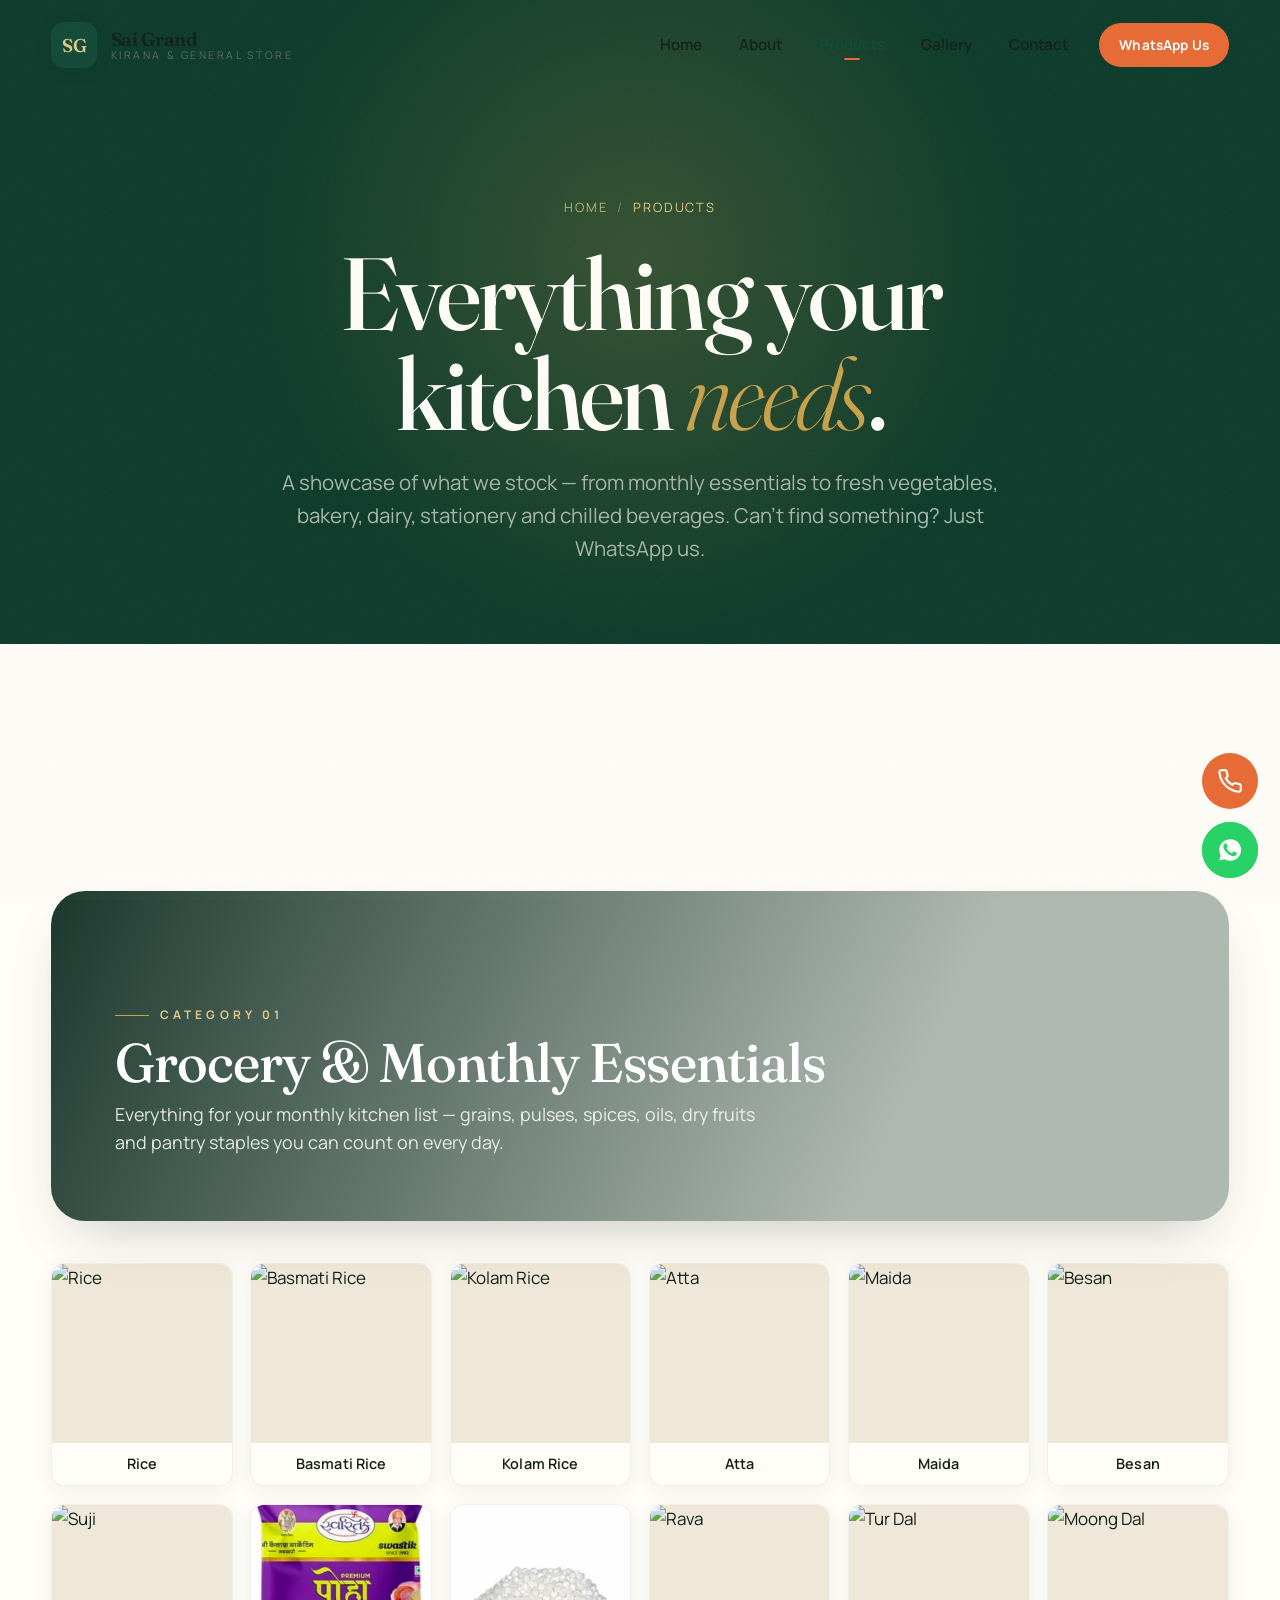
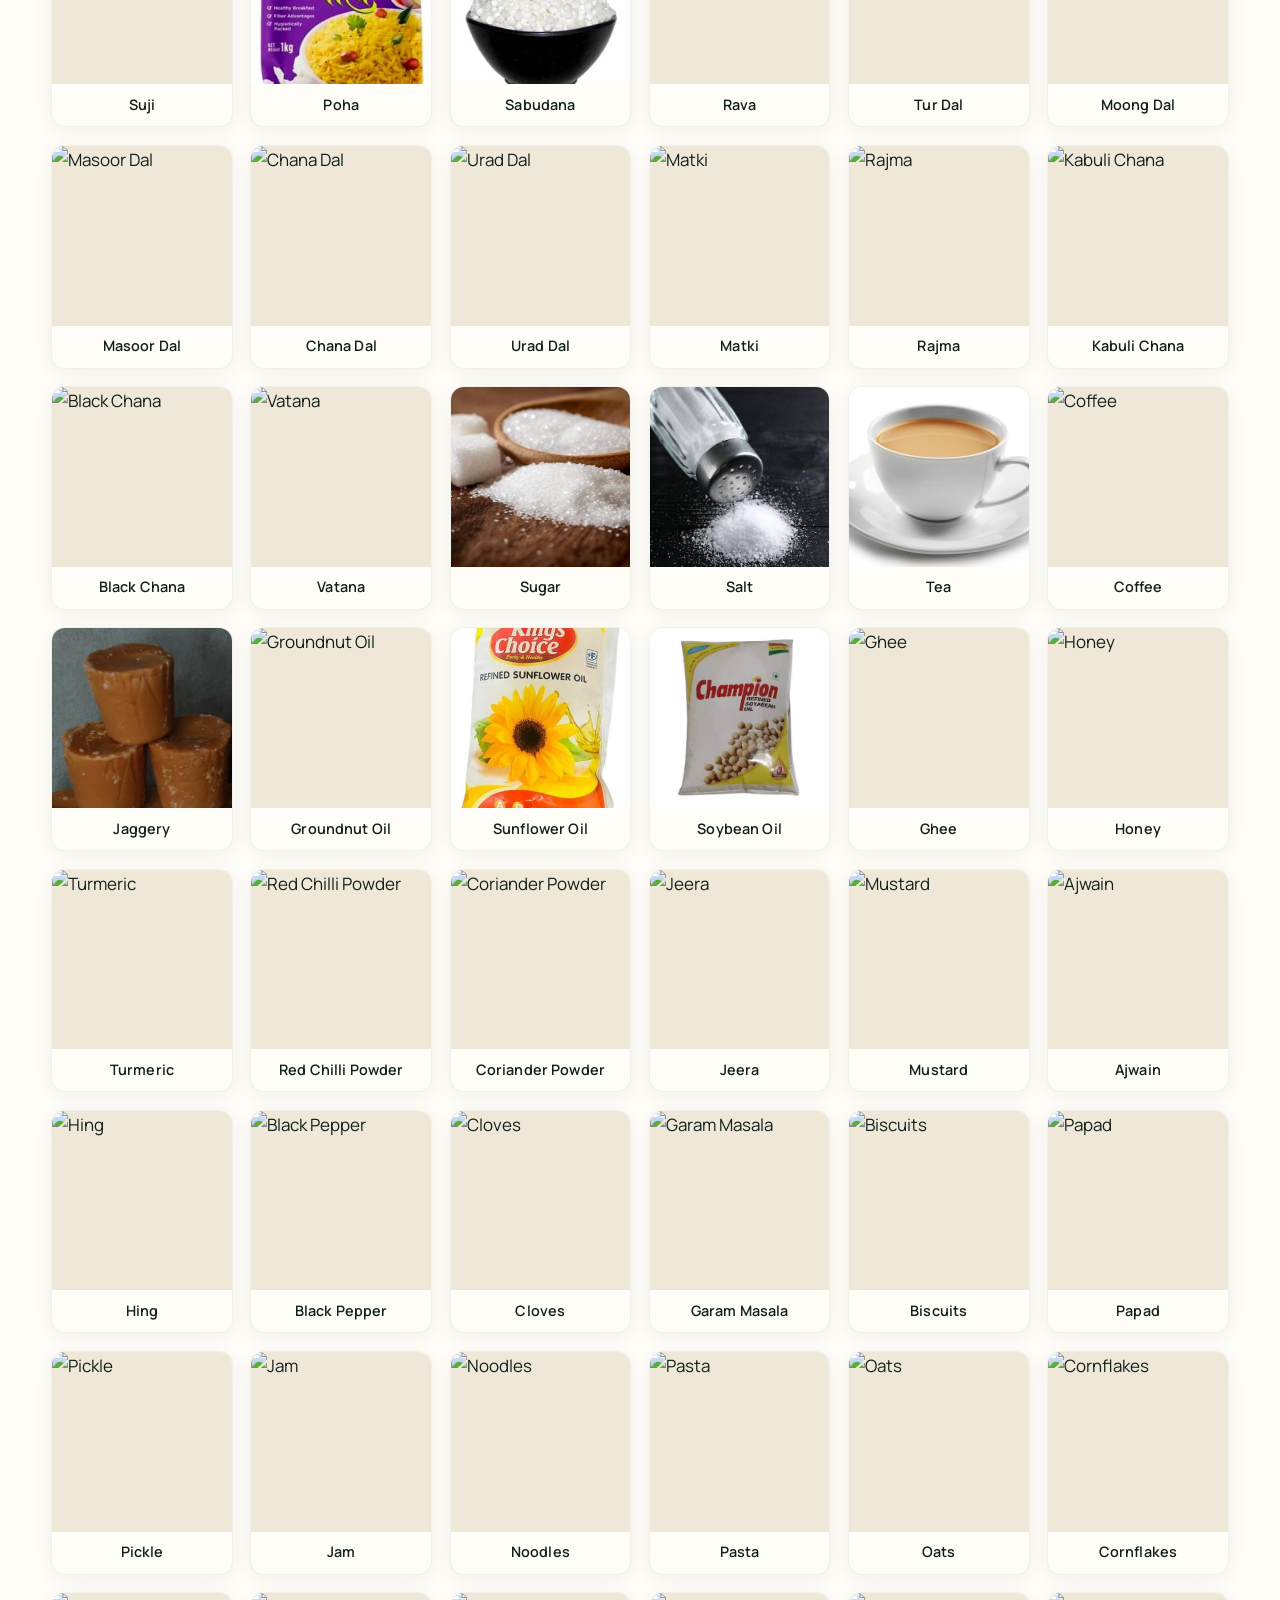
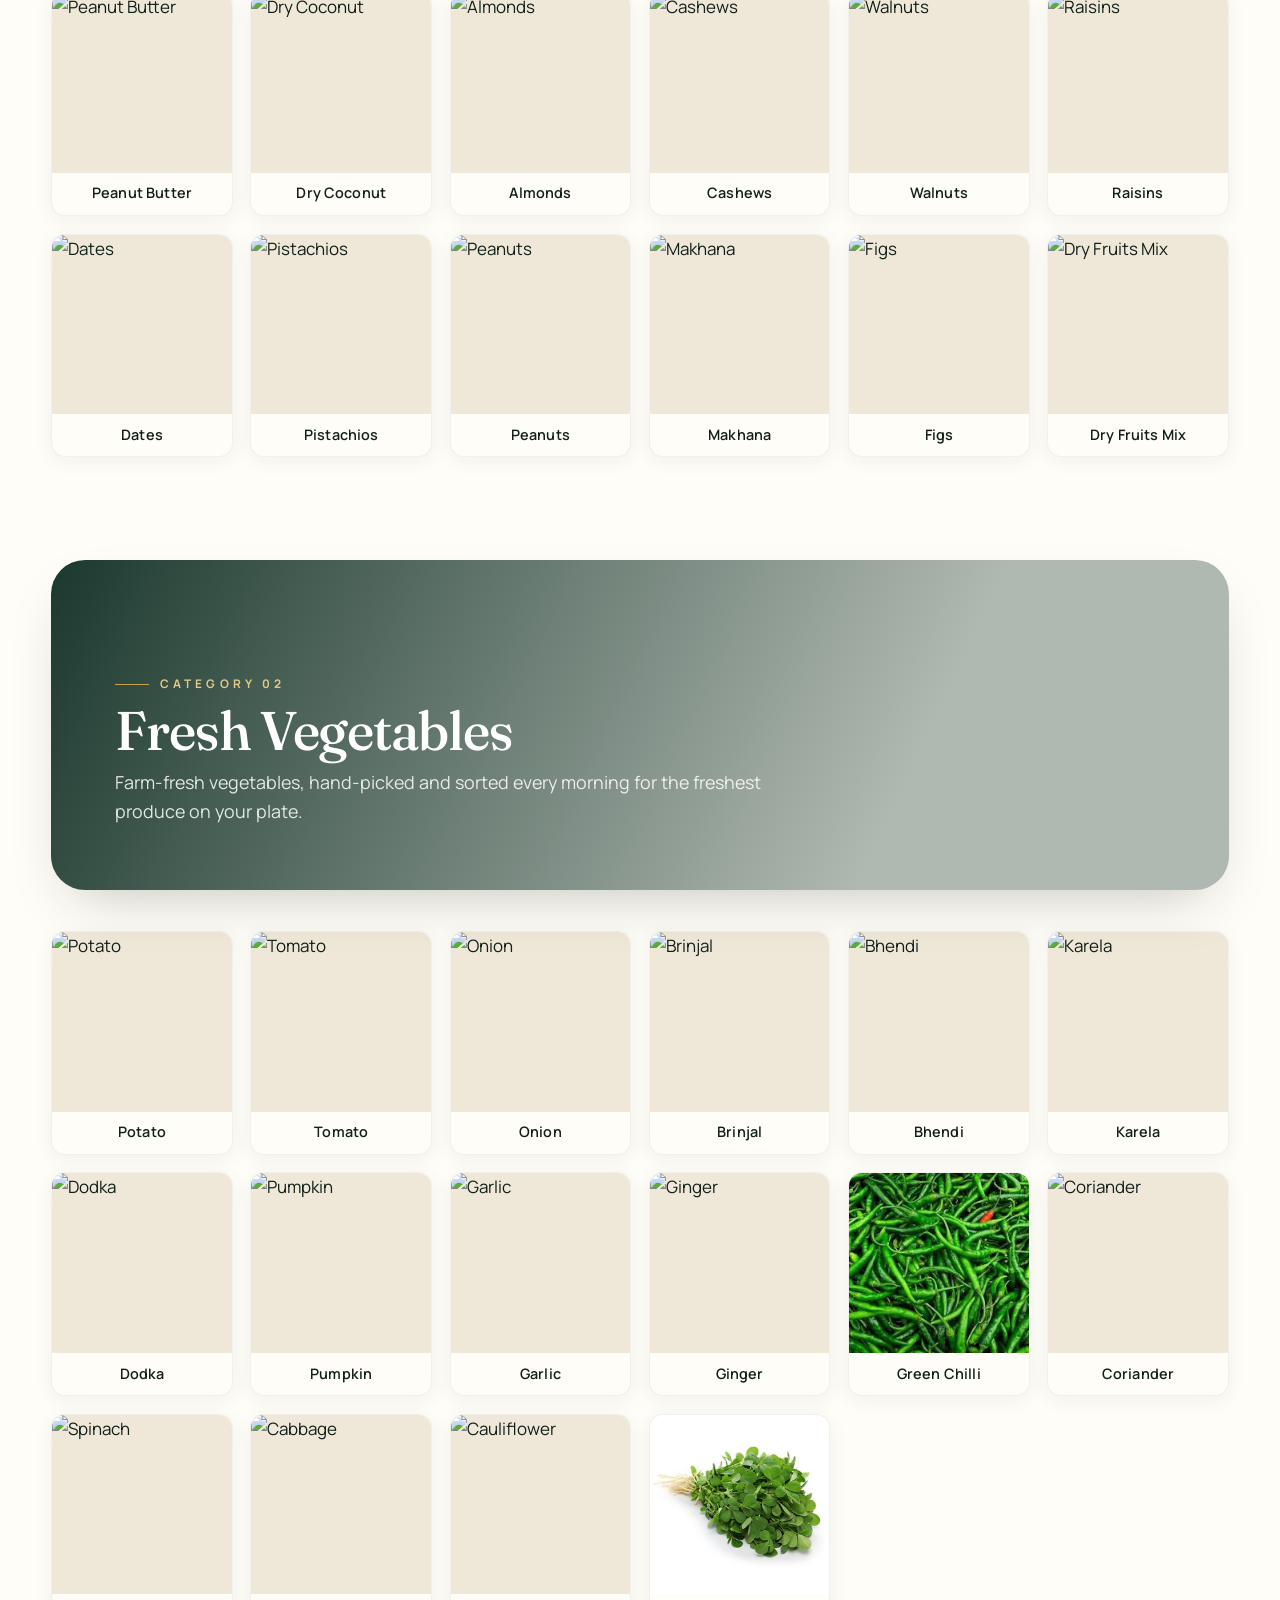
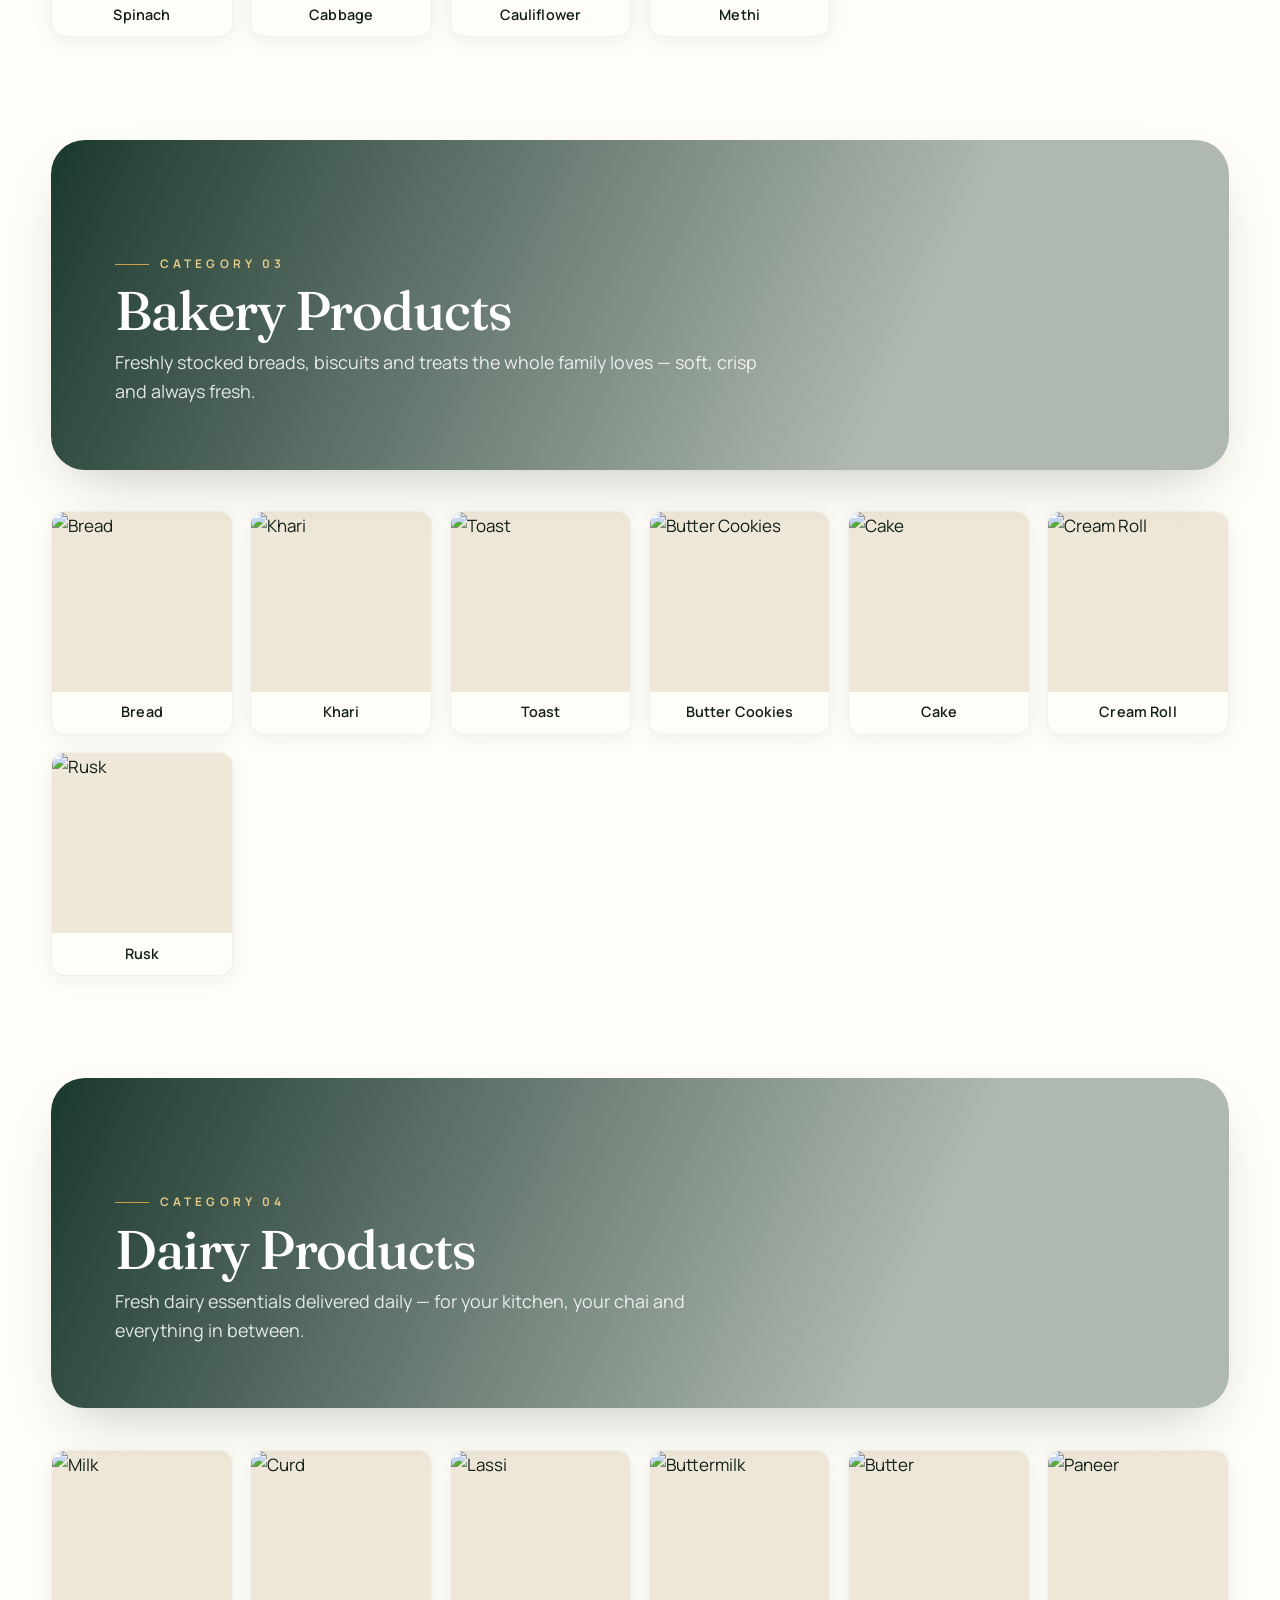
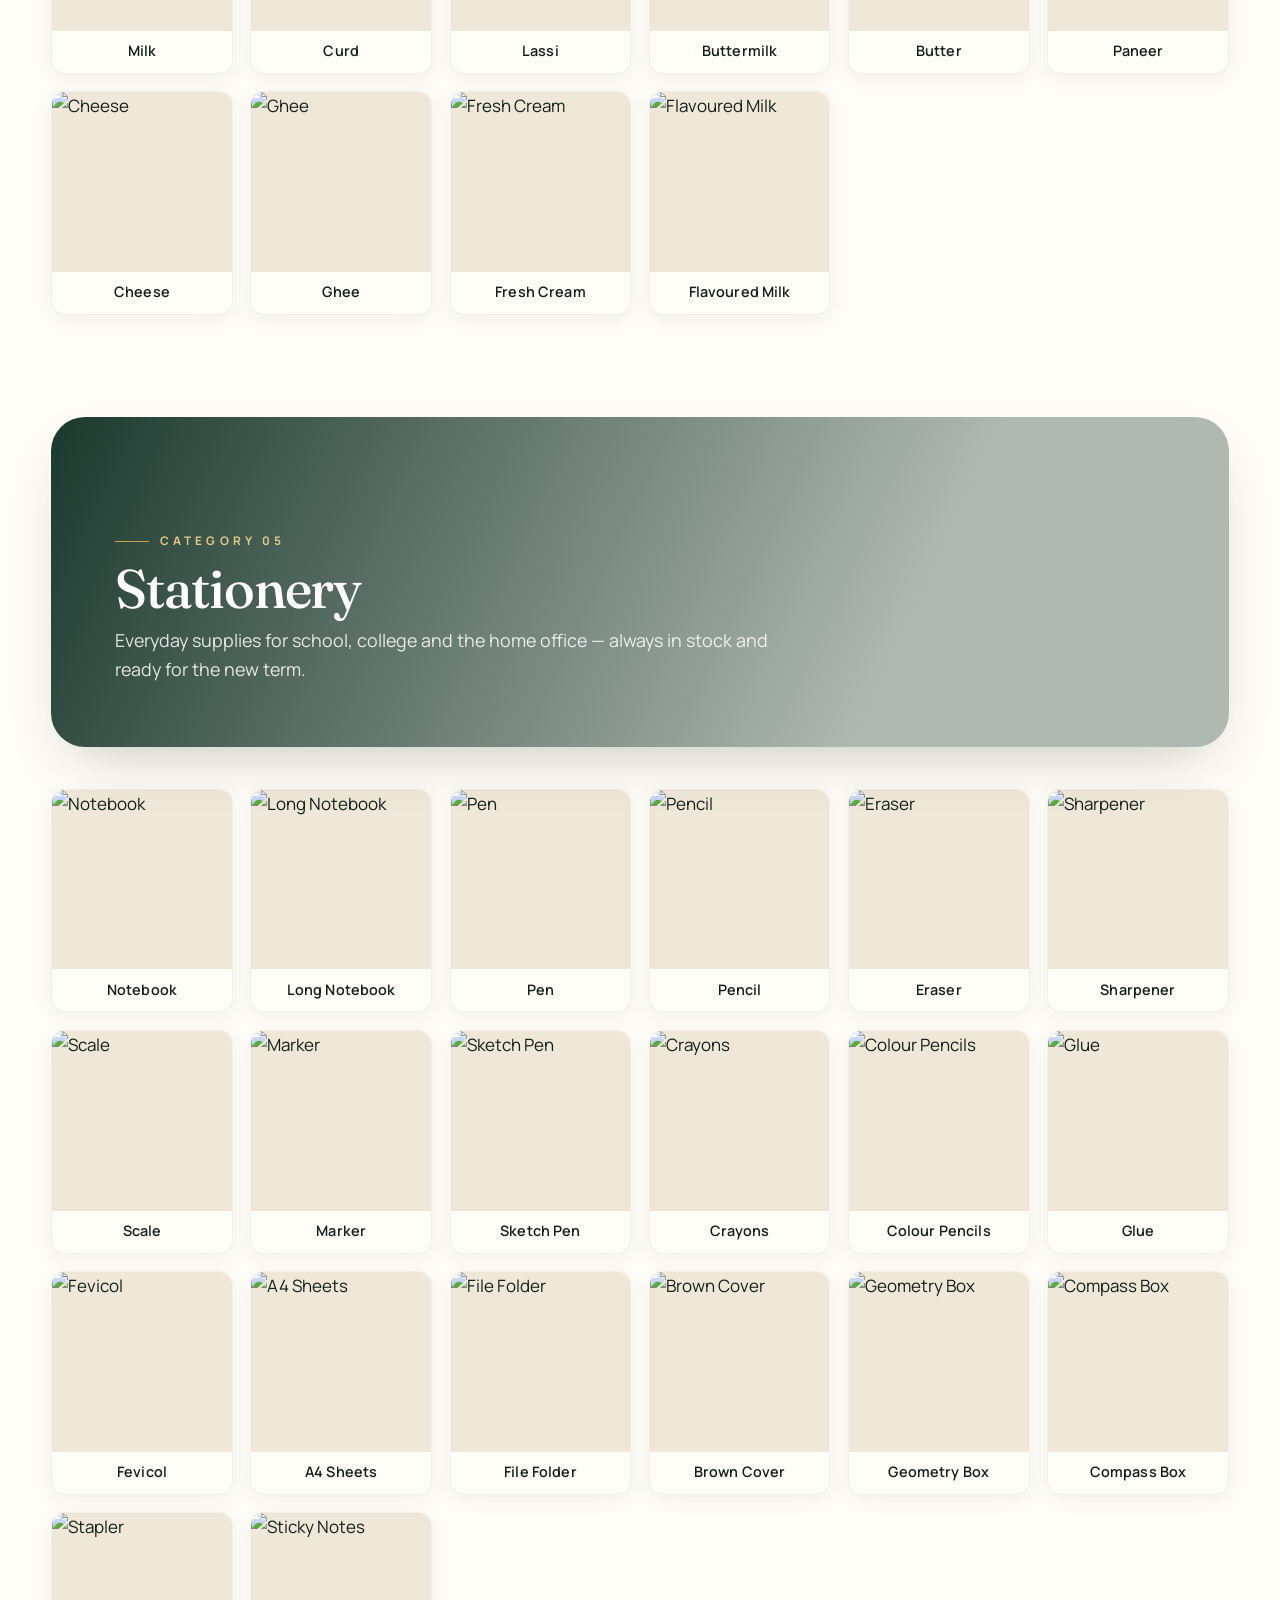
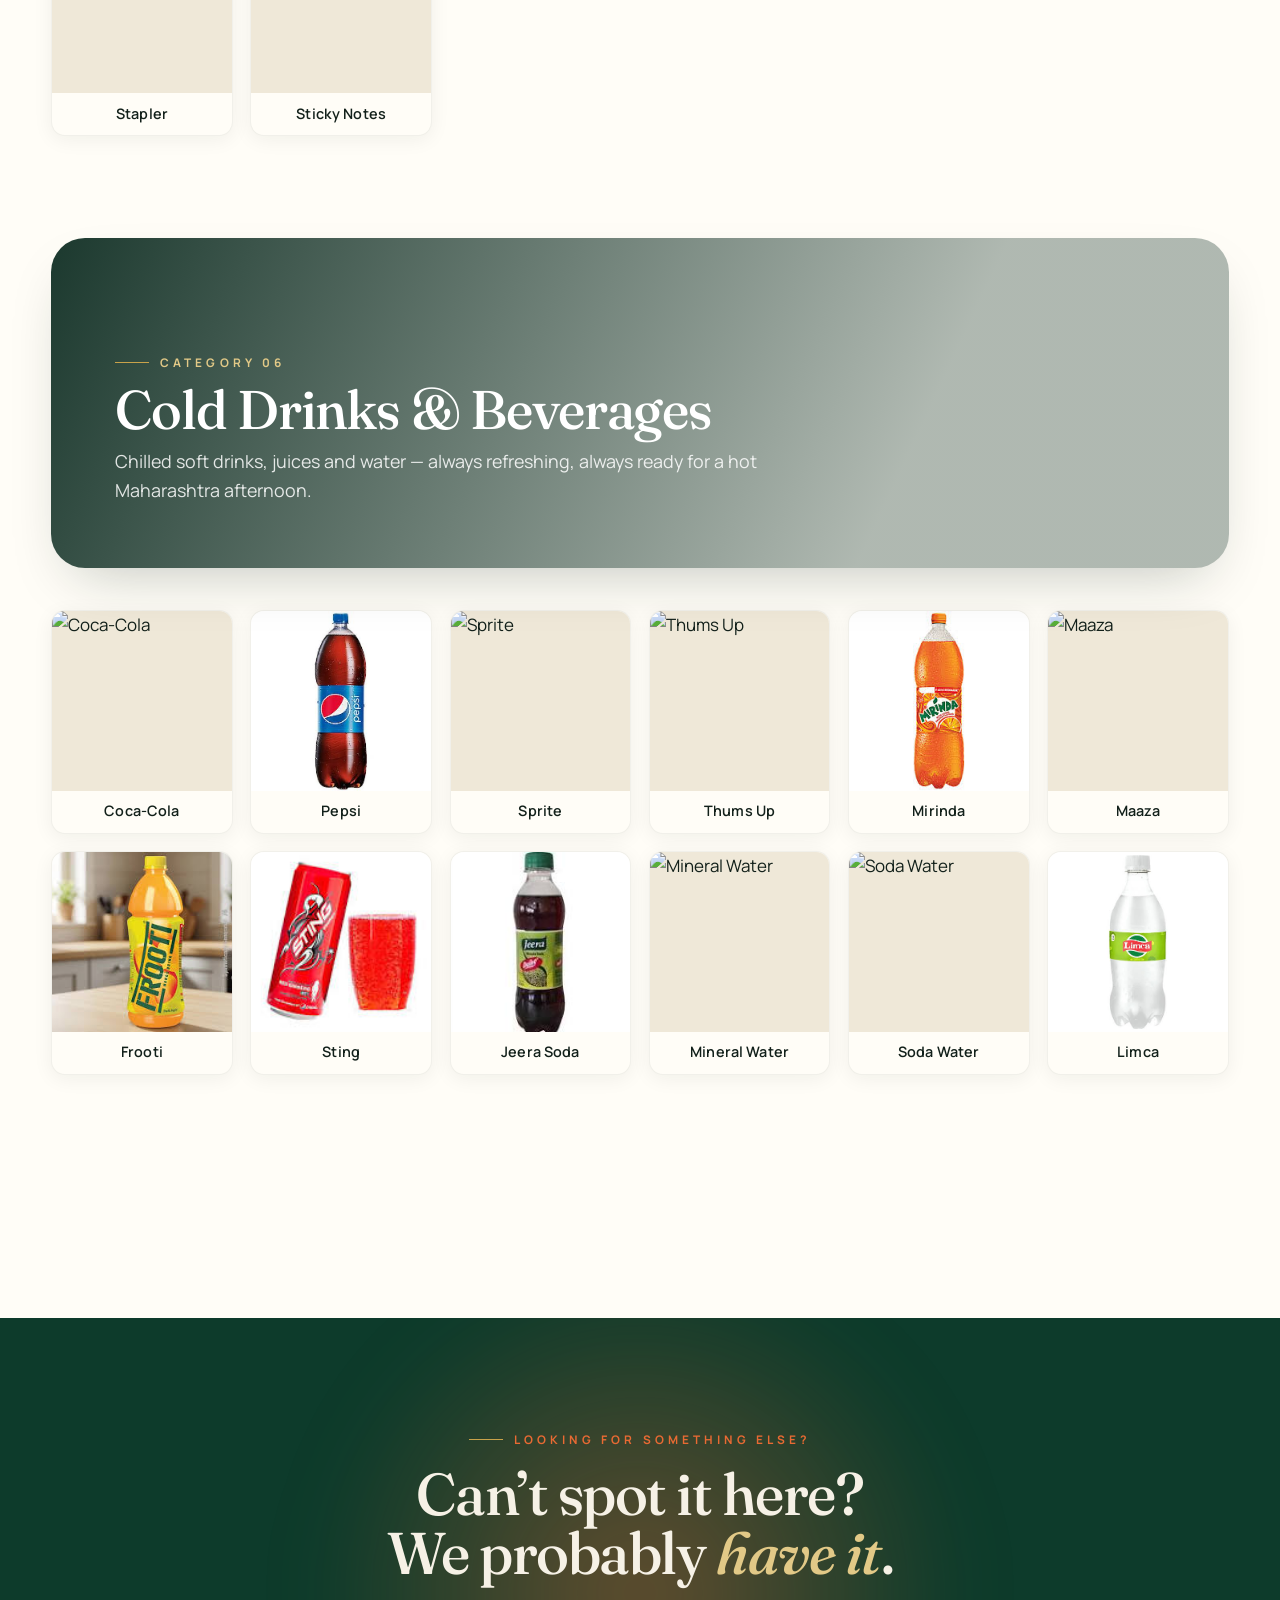
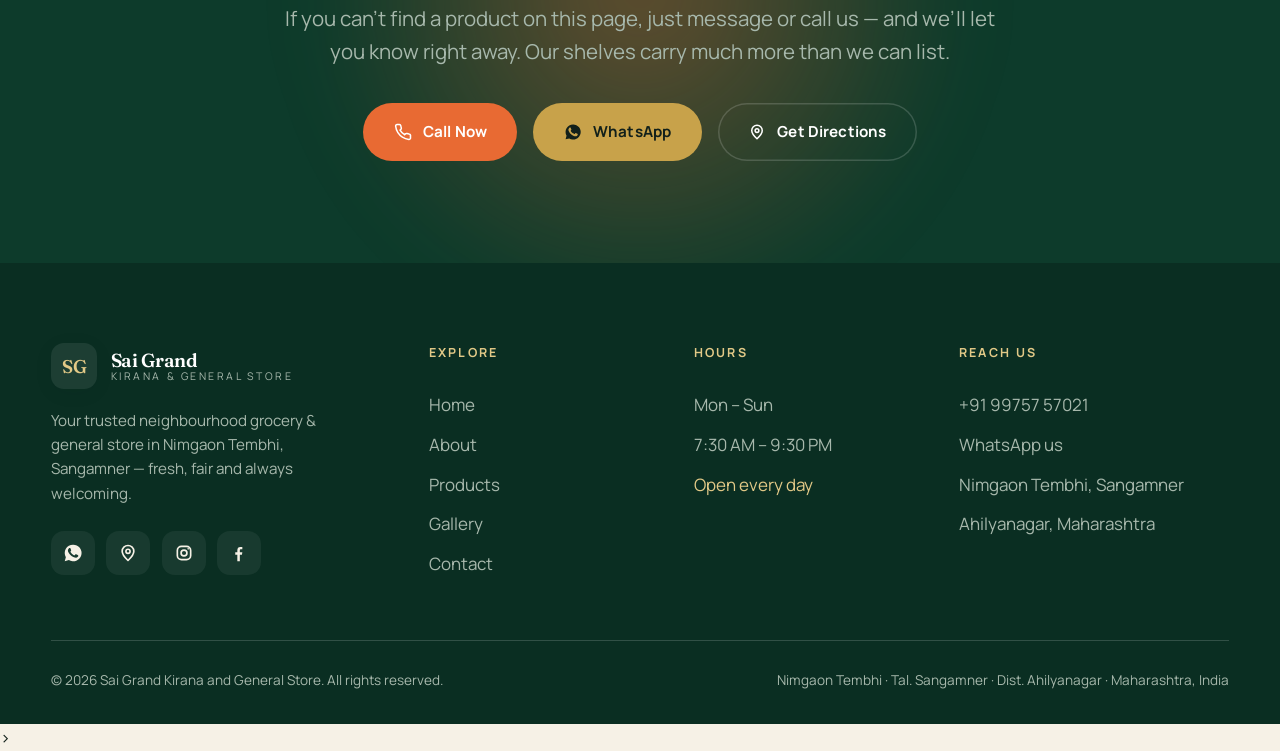
==== commit 31abca22: "Fix image paths for Cloudflare deployment" ====
--- a/products.html
+++ b/products.html
@@ -68,8 +68,8 @@
           <article class="pcard"><div class="pcard__img"><img loading="lazy" src="https://images.unsplash.com/photo-1593095948071-474c5cc2989d?w=500&h=500&q=80&auto=format&fit=crop" alt="Maida"></div><h3 class="pcard__name">Maida</h3></article>
           <article class="pcard"><div class="pcard__img"><img loading="lazy" src="https://images.unsplash.com/photo-1627485937980-221c88ac04f9?w=500&h=500&q=80&auto=format&fit=crop" alt="Besan"></div><h3 class="pcard__name">Besan</h3></article>
           <article class="pcard"><div class="pcard__img"><img loading="lazy" src="https://images.unsplash.com/photo-1613222097523-87d3e3311c38?w=500&h=500&q=80&auto=format&fit=crop" alt="Suji"></div><h3 class="pcard__name">Suji</h3></article>
-          <article class="pcard"><div class="pcard__img"><img loading="lazy" src="D:\shop\new\sai-grand-store\frontend\site\images\products\poha.jpg" alt="Poha"></div><h3 class="pcard__name">Poha</h3></article>
-          <article class="pcard"><div class="pcard__img"><img loading="lazy" src="D:\shop\new\sai-grand-store\frontend\site\images\products\sabudana.jpg" alt="Sabudana"></div><h3 class="pcard__name">Sabudana</h3></article>
+          <article class="pcard"><div class="pcard__img"><img loading="lazy" src="images\products\poha.jpg" alt="Poha"></div><h3 class="pcard__name">Poha</h3></article>
+          <article class="pcard"><div class="pcard__img"><img loading="lazy" src="images\products\sabudana.jpg" alt="Sabudana"></div><h3 class="pcard__name">Sabudana</h3></article>
           <article class="pcard"><div class="pcard__img"><img loading="lazy" src="https://images.unsplash.com/photo-1704650311974-8ce378f0e8b0?w=500&h=500&q=80&auto=format&fit=crop" alt="Rava"></div><h3 class="pcard__name">Rava</h3></article>
           <article class="pcard"><div class="pcard__img"><img loading="lazy" src="https://images.unsplash.com/photo-1590517136325-5ddc364fc36f?w=500&h=500&q=80&auto=format&fit=crop" alt="Tur Dal"></div><h3 class="pcard__name">Tur Dal</h3></article>
           <article class="pcard"><div class="pcard__img"><img loading="lazy" src="https://images.unsplash.com/photo-1701166175567-2f55dd40e662?w=500&h=500&q=80&auto=format&fit=crop" alt="Moong Dal"></div><h3 class="pcard__name">Moong Dal</h3></article>
@@ -85,9 +85,9 @@
           <article class="pcard"><div class="pcard__img"><img loading="lazy" src="images/products/salt.jpg" alt="Salt"></div><h3 class="pcard__name">Salt</h3></article>
           <article class="pcard"><div class="pcard__img"><img loading="lazy" src="images/products/tea.jpg" alt="Tea"></div><h3 class="pcard__name">Tea</h3></article>
           <article class="pcard"><div class="pcard__img"><img loading="lazy" src="https://images.unsplash.com/photo-1509785307050-d4066910ec1e?w=500&h=500&q=80&auto=format&fit=crop" alt="Coffee"></div><h3 class="pcard__name">Coffee</h3></article>
-          <article class="pcard"><div class="pcard__img"><img loading="lazy" src="D:\shop\new\sai-grand-store\frontend\site\images\products\Jaggery.jpg" alt="Jaggery"></div><h3 class="pcard__name">Jaggery</h3></article>
+          <article class="pcard"><div class="pcard__img"><img loading="lazy" src="images\products\Jaggery.jpg" alt="Jaggery"></div><h3 class="pcard__name">Jaggery</h3></article>
           <article class="pcard"><div class="pcard__img"><img loading="lazy" src="https://images.unsplash.com/photo-1707827914998-0d56ee13c161?w=500&h=500&q=80&auto=format&fit=crop" alt="Groundnut Oil"></div><h3 class="pcard__name">Groundnut Oil</h3></article>
-          <article class="pcard"><div class="pcard__img"><img loading="lazy" src="D:\shop\new\sai-grand-store\frontend\site\images\products\sunfloweroil.jpg" alt="Sunflower Oil"></div><h3 class="pcard__name">Sunflower Oil</h3></article>
+          <article class="pcard"><div class="pcard__img"><img loading="lazy" src="images\products\sunfloweroil.jpg" alt="Sunflower Oil"></div><h3 class="pcard__name">Sunflower Oil</h3></article>
           <article class="pcard"><div class="pcard__img"><img loading="lazy" src="images/products/Soybean Oil.jpg" alt="Soybean Oil"></div><h3 class="pcard__name">Soybean Oil</h3></article>
           <article class="pcard"><div class="pcard__img"><img loading="lazy" src="https://images.unsplash.com/photo-1702480249957-d28c32b06678?w=500&h=500&q=80&auto=format&fit=crop" alt="Ghee"></div><h3 class="pcard__name">Ghee</h3></article>
           <article class="pcard"><div class="pcard__img"><img loading="lazy" src="https://images.unsplash.com/photo-1587049352851-8d4e89133924?w=500&h=500&q=80&auto=format&fit=crop" alt="Honey"></div><h3 class="pcard__name">Honey</h3></article>
@@ -142,12 +142,12 @@
           <article class="pcard"><div class="pcard__img"><img loading="lazy" src="https://images.unsplash.com/photo-1692680919402-95fc56f99225?w=500&h=500&q=80&auto=format&fit=crop" alt="Pumpkin"></div><h3 class="pcard__name">Pumpkin</h3></article>
           <article class="pcard"><div class="pcard__img"><img loading="lazy" src="https://images.unsplash.com/photo-1540148426945-6cf22a6b2383?w=500&h=500&q=80&auto=format&fit=crop" alt="Garlic"></div><h3 class="pcard__name">Garlic</h3></article>
           <article class="pcard"><div class="pcard__img"><img loading="lazy" src="https://images.unsplash.com/photo-1630623093145-f606591c2546?w=500&h=500&q=80&auto=format&fit=crop" alt="Ginger"></div><h3 class="pcard__name">Ginger</h3></article>
-          <article class="pcard"><div class="pcard__img"><img loading="lazy" src="D:\shop\new\sai-grand-store\frontend\site\images\products\Green Chilli.jpg" alt="Green Chilli"></div><h3 class="pcard__name">Green Chilli</h3></article>
+          <article class="pcard"><div class="pcard__img"><img loading="lazy" src="images\products\Green Chilli.jpg" alt="Green Chilli"></div><h3 class="pcard__name">Green Chilli</h3></article>
           <article class="pcard"><div class="pcard__img"><img loading="lazy" src="https://images.unsplash.com/photo-1601493700603-43461216807a?w=500&h=500&q=80&auto=format&fit=crop" alt="Coriander"></div><h3 class="pcard__name">Coriander</h3></article>
           <article class="pcard"><div class="pcard__img"><img loading="lazy" src="https://images.unsplash.com/photo-1576045057995-568f588f82fb?w=500&h=500&q=80&auto=format&fit=crop" alt="Spinach"></div><h3 class="pcard__name">Spinach</h3></article>
           <article class="pcard"><div class="pcard__img"><img loading="lazy" src="https://images.pexels.com/photos/34973888/pexels-photo-34973888.jpeg?auto=compress&cs=tinysrgb&w=500" alt="Cabbage"></div><h3 class="pcard__name">Cabbage</h3></article>
           <article class="pcard"><div class="pcard__img"><img loading="lazy" src="https://images.unsplash.com/photo-1613743983303-b3e89f8a2b80?w=500&h=500&q=80&auto=format&fit=crop" alt="Cauliflower"></div><h3 class="pcard__name">Cauliflower</h3></article>
-          <article class="pcard"><div class="pcard__img"><img loading="lazy" src="D:\shop\new\sai-grand-store\frontend\site\images\products\meethi.jpg" alt="Methi"></div><h3 class="pcard__name">Methi</h3></article>
+          <article class="pcard"><div class="pcard__img"><img loading="lazy" src="images\products\meethi.jpg" alt="Methi"></div><h3 class="pcard__name">Methi</h3></article>
         </div>
       </section>
 
@@ -233,14 +233,14 @@
           <article class="pcard"><div class="pcard__img"><img loading="lazy" src="images/products/pepsi.jpg" alt="Pepsi"></div><h3 class="pcard__name">Pepsi</h3></article>
           <article class="pcard"><div class="pcard__img"><img loading="lazy" src="https://images.unsplash.com/photo-1680404005217-a441afdefe83?w=500&h=500&q=80&auto=format&fit=crop" alt="Sprite"></div><h3 class="pcard__name">Sprite</h3></article>
           <article class="pcard"><div class="pcard__img"><img loading="lazy" src="https://images.pexels.com/photos/4113654/pexels-photo-4113654.jpeg?auto=compress&cs=tinysrgb&w=500" alt="Thums Up"></div><h3 class="pcard__name">Thums Up</h3></article>
-          <article class="pcard"><div class="pcard__img"><img loading="lazy" src="D:\shop\new\sai-grand-store\frontend\site\images\products\mirinda.jpg" alt="Mirinda"></div><h3 class="pcard__name">Mirinda</h3></article>
+          <article class="pcard"><div class="pcard__img"><img loading="lazy" src="images\products\mirinda.jpg" alt="Mirinda"></div><h3 class="pcard__name">Mirinda</h3></article>
           <article class="pcard"><div class="pcard__img"><img loading="lazy" src="https://images.unsplash.com/photo-1657600704994-ea5020a66231?w=500&h=500&q=80&auto=format&fit=crop" alt="Maaza"></div><h3 class="pcard__name">Maaza</h3></article>
-          <article class="pcard"><div class="pcard__img"><img loading="lazy" src="D:\shop\new\sai-grand-store\frontend\site\images\products\frooti.jpg" alt="Frooti"></div><h3 class="pcard__name">Frooti</h3></article>
+          <article class="pcard"><div class="pcard__img"><img loading="lazy" src="images\products\frooti.jpg" alt="Frooti"></div><h3 class="pcard__name">Frooti</h3></article>
           <article class="pcard"><div class="pcard__img"><img loading="lazy" src="images/products/sting.jpg" alt="Sting"></div><h3 class="pcard__name">Sting</h3></article>
           <article class="pcard"><div class="pcard__img"><img loading="lazy" src="images/products/jeera-soda.jpg" alt="Jeera Soda"></div><h3 class="pcard__name">Jeera Soda</h3></article>
           <article class="pcard"><div class="pcard__img"><img loading="lazy" src="https://images.unsplash.com/photo-1616118132534-381148898bb4?w=500&h=500&q=80&auto=format&fit=crop" alt="Mineral Water"></div><h3 class="pcard__name">Mineral Water</h3></article>
           <article class="pcard"><div class="pcard__img"><img loading="lazy" src="https://images.unsplash.com/photo-1639256150782-ecdb00b01e84?w=500&h=500&q=80&auto=format&fit=crop" alt="Soda Water"></div><h3 class="pcard__name">Soda Water</h3></article>
-          <article class="pcard"><div class="pcard__img"><img loading="lazy" src="D:\shop\new\sai-grand-store\frontend\site\images\products\Limca.jpg" alt="Limca"></div><h3 class="pcard__name">Limca</h3></article>
+          <article class="pcard"><div class="pcard__img"><img loading="lazy" src="images\products\Limca.jpg" alt="Limca"></div><h3 class="pcard__name">Limca</h3></article>
         </div>
       </section>
     </div>
